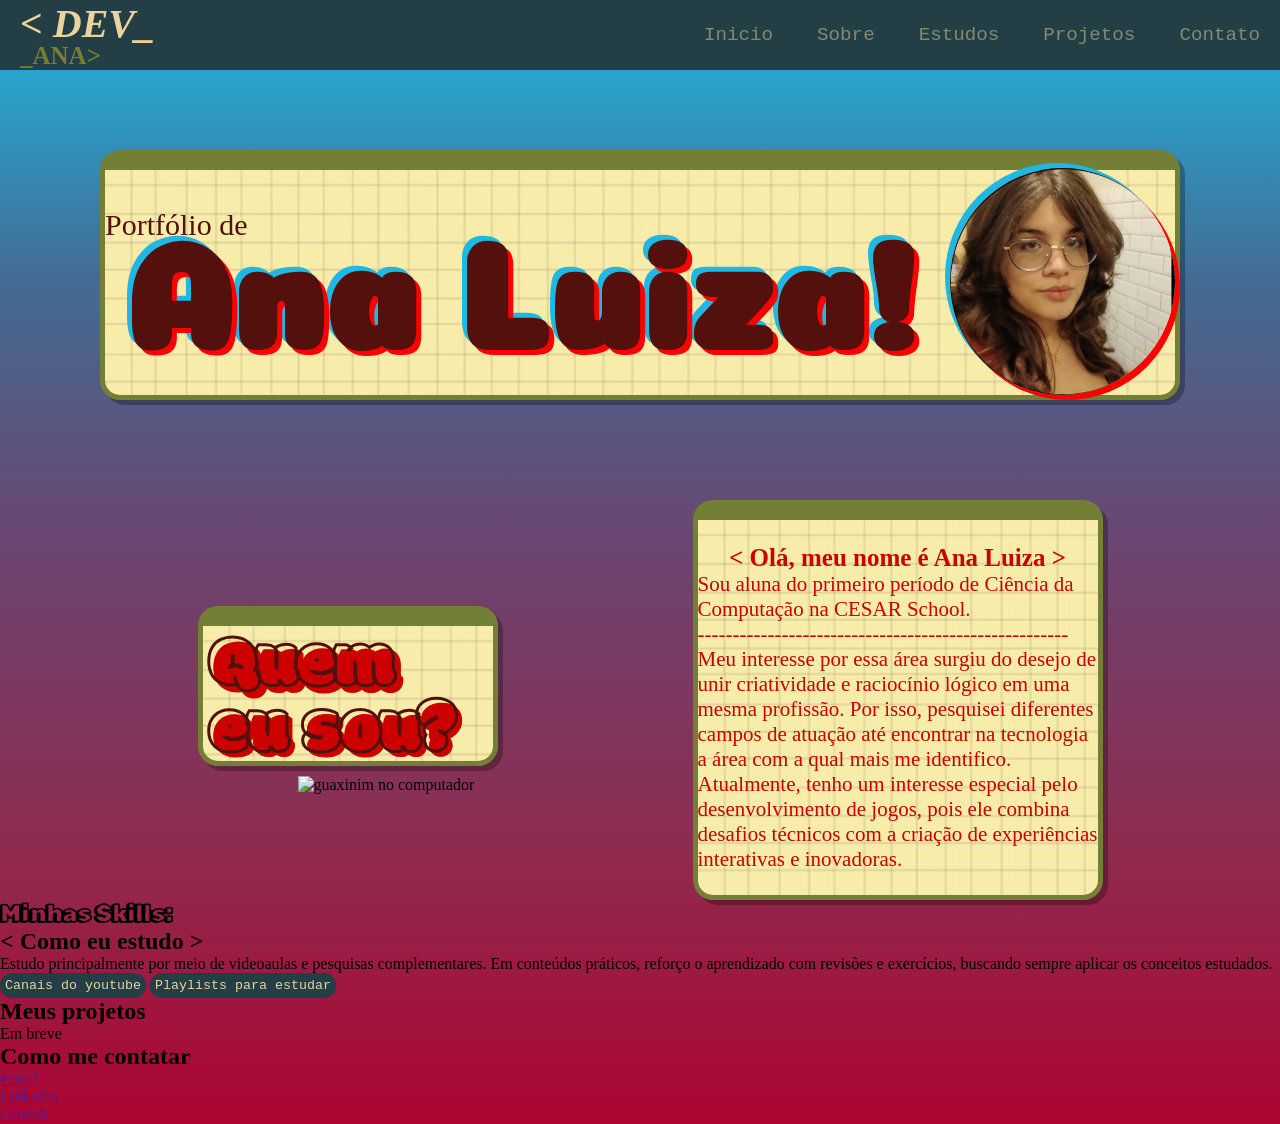
==== index.html @ 9cf9ddae "atualização por algum motivo não ta deixando eu atualizar direto do vscode?????" ====
<!DOCTYPE html>
<html lang="pt-BR">
<head>
    <meta charset="UTF-8">
    <meta name="viewport" content="width=device-width, initial-scale=1.0">
    <!-- Google fonts -->
    <link rel="preconnect" href="https://fonts.googleapis.com">
    <link rel="preconnect" href="https://fonts.gstatic.com" crossorigin>
    <link href="https://fonts.googleapis.com/css2?family=Coiny&family=Iosevka+Charon:ital,wght@0,300;0,400;0,500;0,700;1,300;1,400;1,500;1,700&family=Modak&family=Noto+Serif+Georgian:wght@100..900&family=Rubik+Doodle+Shadow&family=Sail&display=swap" rel="stylesheet">
    <!-- fim GF -->
    <link rel="stylesheet" href="estilos/style.css">
    <title>portfólio</title>
</head>
<body>
    <header>
        <div class="cabecalho">
            <div class="dev">
                <h3 class="ti-dev">< DEV_</h3>
                <h4 class="tt-dev">_ANA></h4>
            </div><!-- dev -->
            
            <nav class="menu">
                <ul>
                    <li><a href="#">Inicio</a></li>
                    <li><a href="#">Sobre</a></li>
                    <li><a href="#">Estudos</a></li>
                    <li><a href="#">Projetos</a></li>
                    <li><a href="#">Contato</a></li>
                </ul>
            </nav><!-- menu -->
        </div><!-- cabecalho -->
    </header>
    <section class="Inicio">
        <div class="div-ini-pai">
            <div class="div-ini">
                <div class="ini-tit">
                    <p class="titulo">Portfólio de </p>
                    <h1>Ana Luiza!</h1>
                </div><!-- ini-tit -->
                <img src="imagens/Ana.jpeg" alt="Foto de Ana" class="self">
            </div><!-- div-ini -->
        </div>
    </section><!-- inicio -->

    <section class="Sobre">
        <div class="div-sob-pai">
            <div class="div-sob">
                <div class="div-sob-filho">
                    <div class="div-t-sob">
                        <h2 class="t-sob">Quem<h2 class="t-sob1">eu sou?</h2></h2>
                    </div><!-- div-t-sob -->
                    <img src="../portfolio/imagens/guaxinim.png" alt="guaxinim no computador" class="guaxinim">
                </div><!-- div-sob-filho -->
                <div class="div-text-sob">
                    <h4>< Olá, meu nome é Ana Luiza ></h4>
                    <p class="text-sob">Sou aluna do primeiro período de Ciência da Computação na CESAR School.
                        <br>----------------------------------------------------- <br>
                        Meu interesse por essa área surgiu do desejo de unir criatividade e raciocínio lógico em uma mesma profissão. Por isso, pesquisei diferentes campos de atuação até encontrar na tecnologia a área com a qual mais me identifico. Atualmente, tenho um interesse especial pelo desenvolvimento de jogos, pois ele combina desafios técnicos com a criação de experiências interativas e inovadoras.
                    </p><!-- text-sob -->
                </div><!-- div-text-sob -->
            </div><!-- div-sob -->
            <div class="div-skill">
                <h2 class="t-skill">Minhas Skills:</h2>
            </div><!-- div-skill -->
        </div><!-- div-sob-pai -->
    </section><!-- sobre -->

    <section class="Estudos">
        <div class="div-est">
            <h2 class="t-estu">< Como eu estudo > </h2>
            <p class="text-estu">
                Estudo principalmente por meio de videoaulas e pesquisas complementares. Em conteúdos práticos, reforço o aprendizado com revisões e exercícios, buscando sempre aplicar os conceitos estudados.
            </p><!-- text-edu -->
        </div><!-- div-est -->
        <div class="div-estu">
            <button class="youtube">Canais do youtube</button>
            <button class="spotify">Playlists para estudar</button>
        </div><!-- div-estu -->
    </section><!-- estudos -->

    <section class="Projetos">
        <div class="div-proj">
            <h2 class="t-proj">Meus projetos</h2>
            <p class="text-proj">Em breve</p>
        </div><!-- div-proj -->
    </section><!-- projetos -->

    <section class="Contato">
        <h2 class="t-cont">Como me contatar</h2>
        <div class="div-cont-links">
            <a href="">Email</a><br>
            <a href="">Linkedin</a><br>
            <a href="">GitHub</a>
        </div><!-- div-cont-links -->
    </section><!-- contato -->

</body>
</html>
---- estilos/style.css ----
/* Gerais */
*{
  margin: 0;
  padding: 0;
  box-sizing: border-box;
}
body{
  background-image: linear-gradient(#1fb8e3, #436b93,#6d436e,#8e2c50, #ad0431);
}
/* Cabeçalho */
.cabecalho{
  background-color: #233e45;
  width: inherit;
  height: min-content;
}
header>.cabecalho{
  display: flex;
  align-items: center;
  justify-content: space-between;
}
header a{
  color: #ead39d80;
  text-decoration: none;
  font-size: larger;
  font-family: "Iosevka Charon", monospace;
  display: inline-block;
  transition: 0.2s;
}
header a:hover{
  color: #ead39d;
  transform: scale(1.05);
}
header nav ul{
  list-style-type: none;
}
header nav ul li{
  display: inline-block;
  padding: 0 20px;
}
/* fim do cabeçalho */

/* Texto */
/* Texto inicio */
h1{
  color: #54100d;
  font-size: 150px;
  font-family: "coiny", system-ui;
  padding-top: -30px;
  margin-top: -50px;
  padding-left: 20px;
  text-shadow: 5px 5px red, -5px -5px #1fb8e3;
}

.titulo{
  color: #54100d;
  font-size: 30px;
}

.ti-dev{
  color: #ead39d;
  font-family: fantasy;
  font-style: oblique;
  font-size: 40px;
  padding-left: 20px;
}

.tt-dev{
  color: #737f35;
  font-size: 25px;
  padding-left: 20px;
  padding-top: -5px;
  margin-top: -5px;
}
/* fim texto inicio */

/* Texto Sobre */
.t-sob{
  color: transparent;
  font-size: 70px;
  font-family: "Modak", system-ui;
  margin-bottom: -10px;
  -webkit-text-stroke: 3px #54100d;
  position: relative;
  z-index: 1;
  padding-top: 5px;
}
.t-sob::after {
  content: 'Quem';          
  position: absolute;
  top: 11px;                         
  left: 6px;                        
  color: #cc0000;                  
  -webkit-text-stroke: 3px #cc0000; 
  z-index: -1;                      
  white-space: nowrap;              
}
.t-sob1{
  color: transparent;
  font-size: 70px;
  font-family: "Modak", system-ui;
  margin-bottom: -10px;
  margin-top: -30px;
  -webkit-text-stroke: 3px #54100d;
  position: relative;
  z-index: 1;
}
.t-sob1::after {
  content: 'eu sou?';          
  position: absolute;
  top: 5px;                         
  left: 5px;                        
  color: #cc0000;                  
  -webkit-text-stroke: 1px #cc0000; 
  z-index: -1;                      
  white-space: nowrap;              
}

h4{
  color: #cc0000;
  font-size: 25px;
  font-family: Georgia, 'Times New Roman', Times, serif;
}
.text-sob{
  color: #cc0000;
  font-size: 21px;
  font-family: Georgia, 'Times New Roman', Times, serif;
}

.t-skill{
  font-family: "Rubik Doodle Shadow", system-ui;
}

/* Fim texto sobre */
/* fim do texto */

/* divisores */
/* divisores inicio */
.div-ini {
  background-image: url(../imagens/papel.jpeg);
  border: 5px solid #737f35;
  border-radius: 20px;
  border-top-width: 20px;
  width: 1080px;
  height: 250px;
  display: flex;
  flex-direction: row;
  align-items: center;
  justify-content: center;
  align-self: center;
  box-shadow: 5px 5px 0px #00000048;
}

.div-ini-pai{
  display: flex;
  align-items: center;
  justify-content: center;
  padding-bottom: 100px;
  padding-top: 80px;
  width: inherit;
}

.ini-tit{
  display: flex;
  width: 1000px;
  height: 220px;
  flex-direction: column;
  justify-content: center;
  align-self: center;
}
/* fim divisores inicio */
/* Divisores sobre */
.div-sob{
  display: flex;
  align-items: center;
  justify-content: space-around;
  padding-right: 80px;
  padding-left: 100px;
  width: inherit;
}
.div-sob-filho{
  display: flex;
  flex-direction: column;
  justify-content: space-around;
}
.div-t-sob{
  background-image: url(../imagens/papel.jpeg);
  border: 5px solid #737f35;
  border-radius: 20px;
  border-top-width: 20px;
  width: 300px;
  height: 160px;
  display: flex;
  flex-direction: column;
  align-items: start;
  justify-content: center;
  align-self: center;
  box-shadow: 5px 5px 0px #00000048;
  padding-left: 5px;
}
.div-text-sob{
  background-image: url(../imagens/papel.jpeg);
  border: 5px solid #737f35;
  border-radius: 20px;
  border-top-width: 20px;
  width: 410px;
  height: 400px;
  display: flex;
  flex-direction: column;
  align-items: center;
  justify-content: center;
  align-self: center;
  box-shadow: 5px 5px 0px #00000048;
}
/* Fim divisores sobre */
/* fim dos divisores */

/* Imagens */
.self{
  border-radius: 50%;
  align-self: flex-end;
  width: 225px;
  box-shadow: -5px -5px #1fb8e3, 5px 5px red;
}
.guaxinim{
  padding-top: 10px;
  padding-left: 100px;
  margin-right: -100px;
}
/* Fim das imagens */
.div-estu button{
  background-color: #233e45;
  color:#ead39d;
  padding: 5px;
  border-radius: 12px;
  border: none;
  align-self: center;
  font-family: 'Courier New', Courier, monospace;
  cursor: pointer;
}
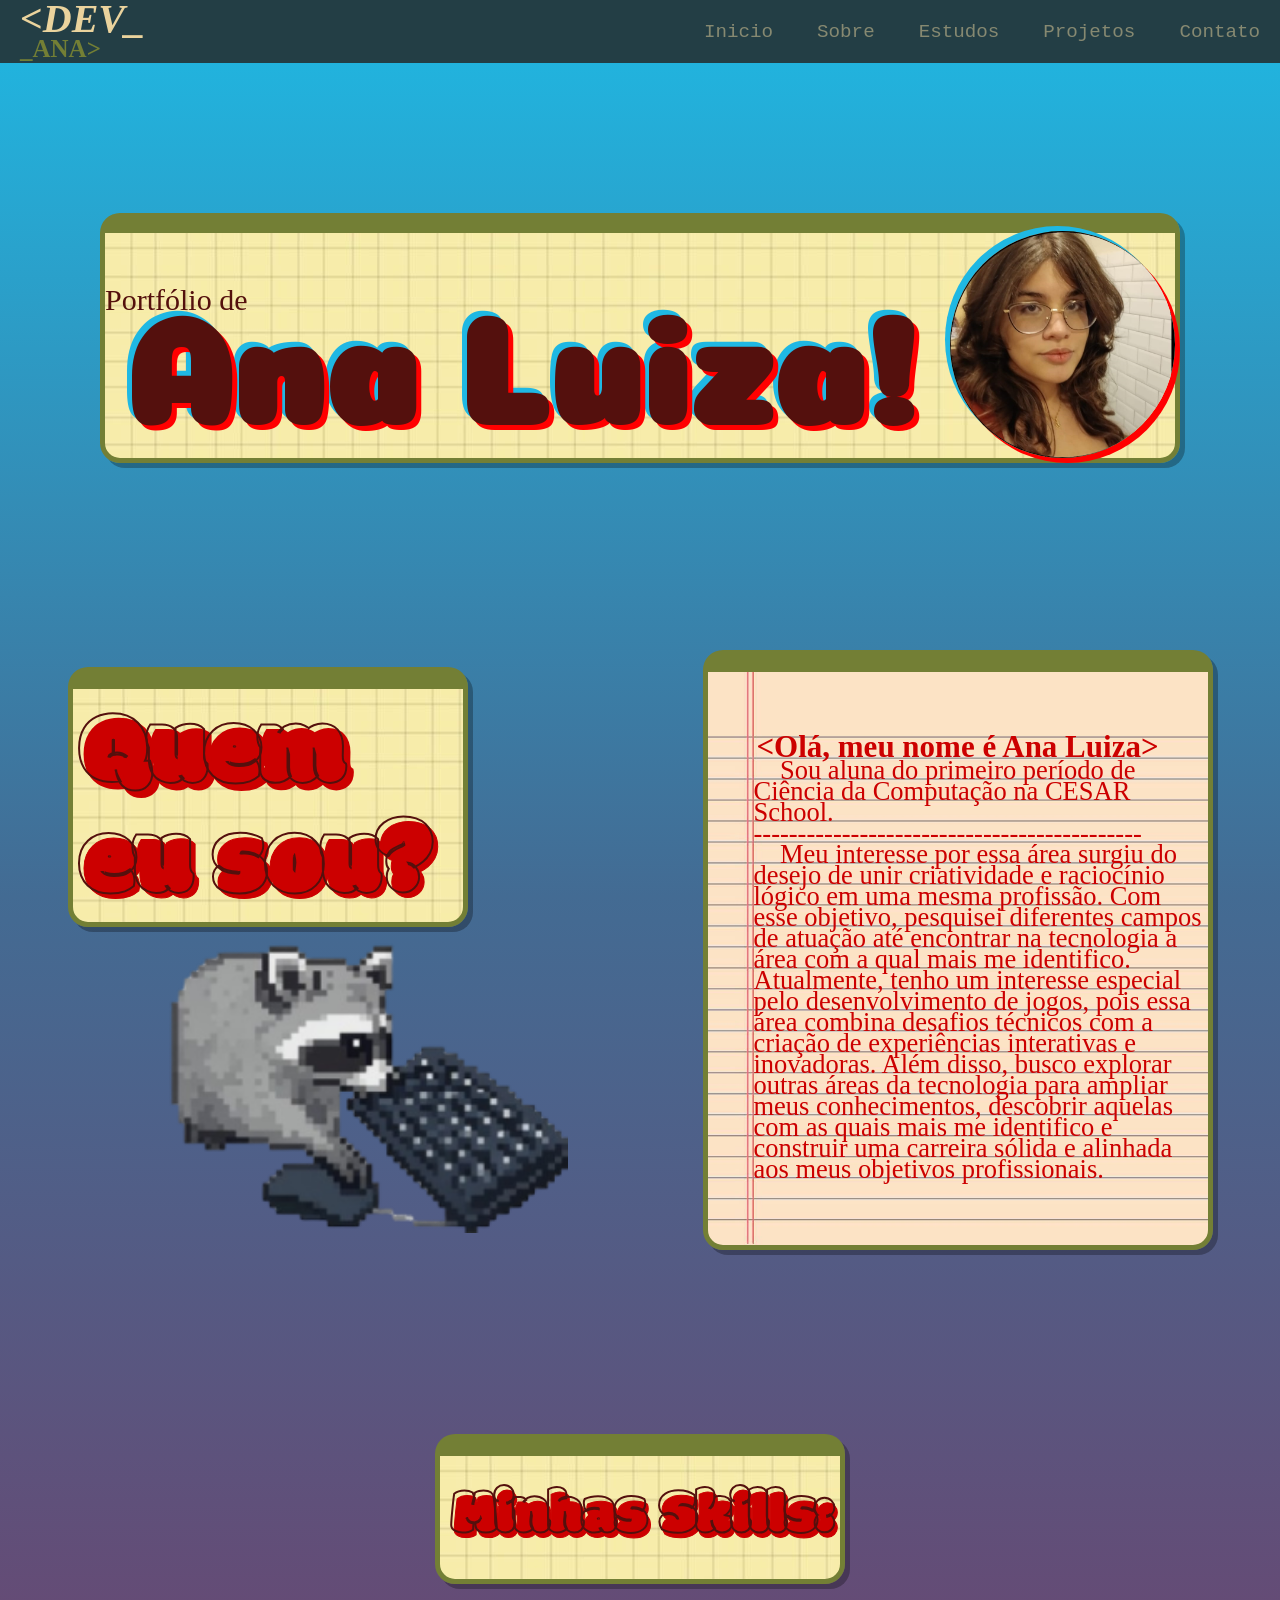
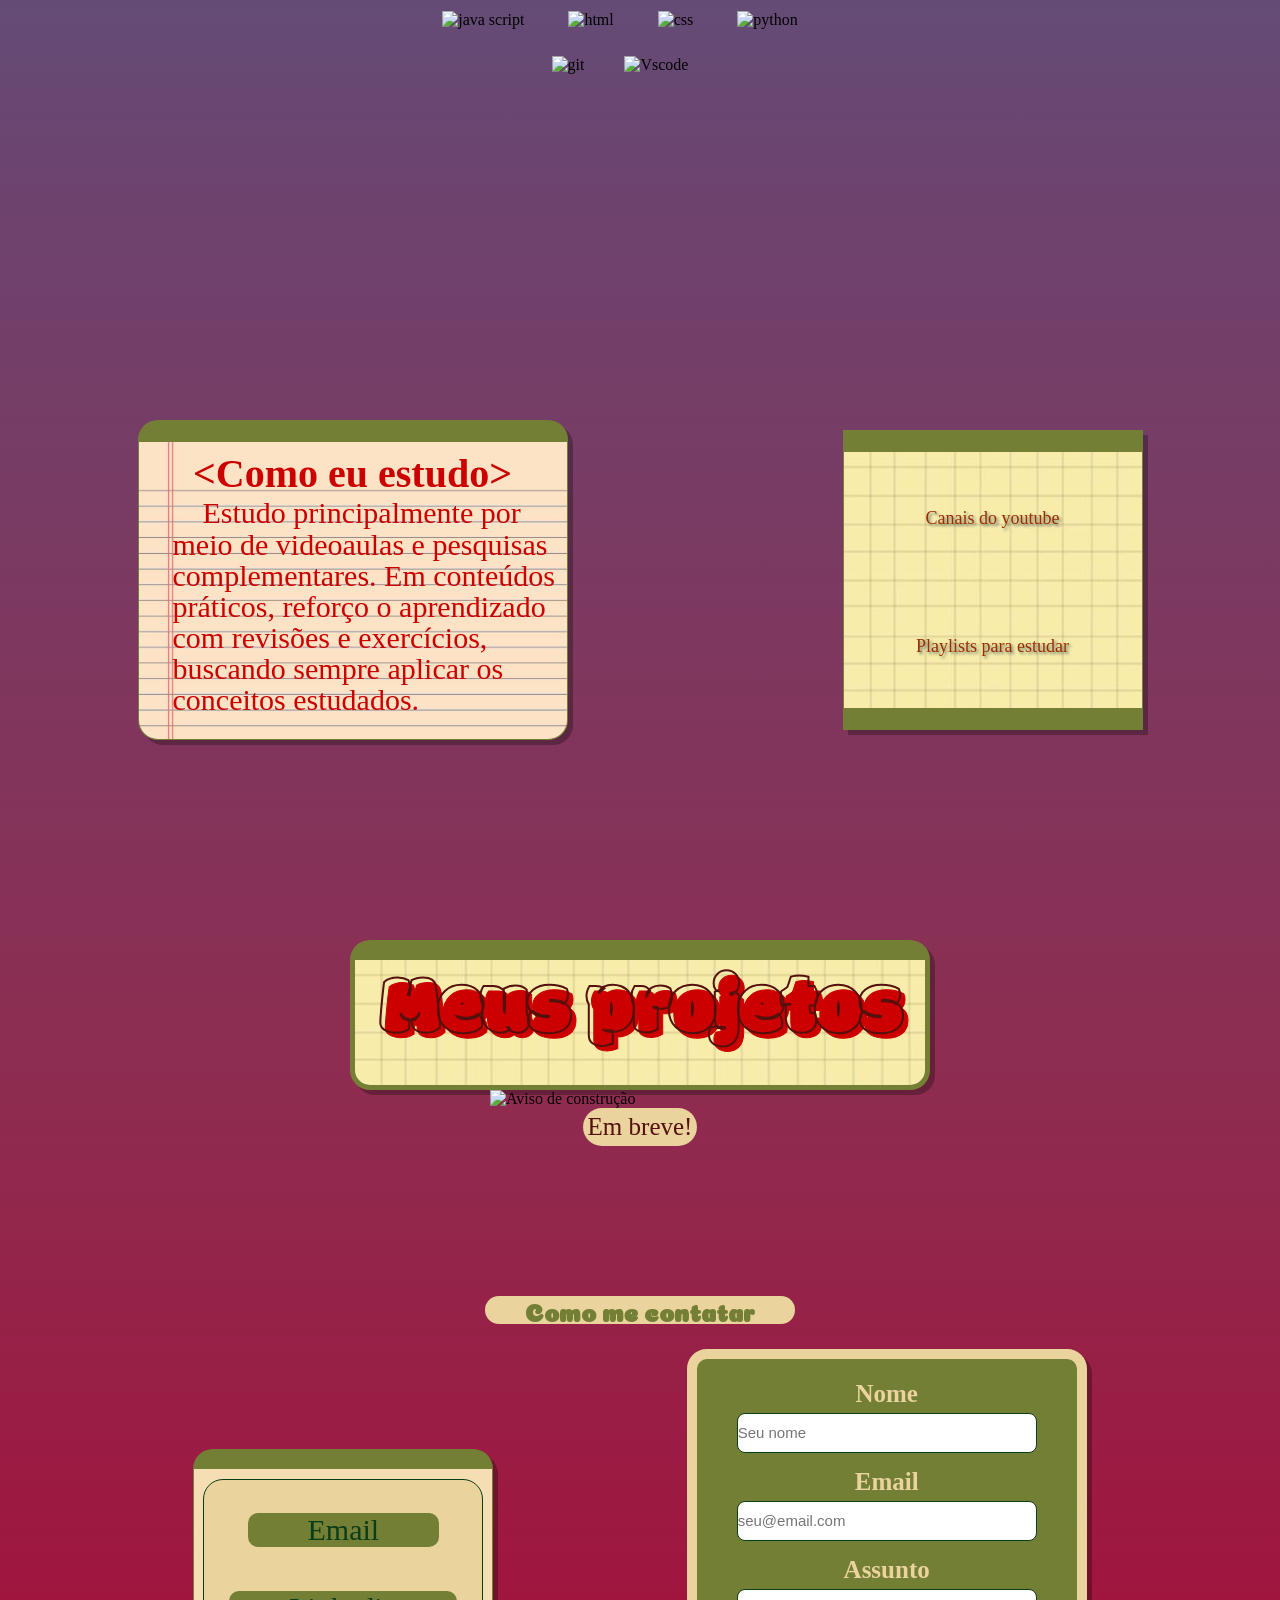
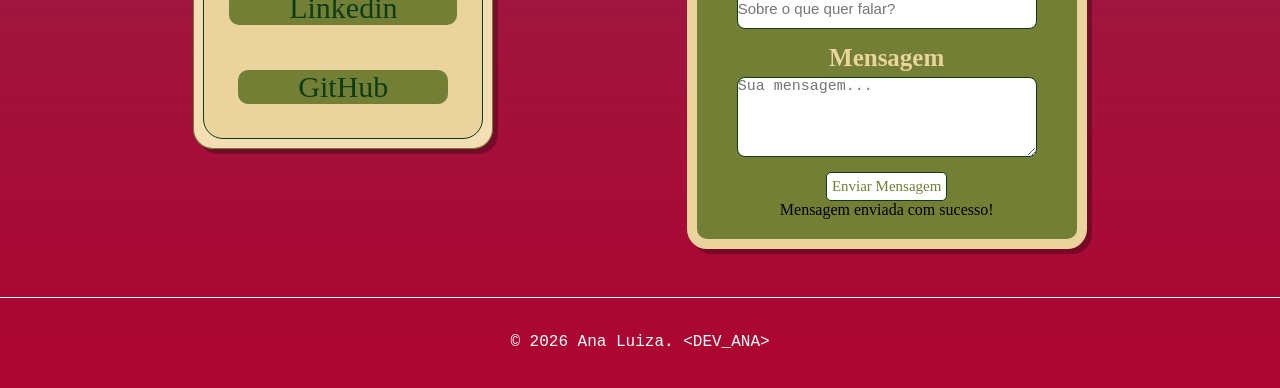
==== commit f323c455: "conclusão parcial do código" ====
--- a/index.html
+++ b/index.html
@@ -1,98 +1,171 @@
-<!DOCTYPE html>
-<html lang="pt-BR">
-<head>
-    <meta charset="UTF-8">
-    <meta name="viewport" content="width=device-width, initial-scale=1.0">
-    <!-- Google fonts -->
-    <link rel="preconnect" href="https://fonts.googleapis.com">
-    <link rel="preconnect" href="https://fonts.gstatic.com" crossorigin>
-    <link href="https://fonts.googleapis.com/css2?family=Coiny&family=Iosevka+Charon:ital,wght@0,300;0,400;0,500;0,700;1,300;1,400;1,500;1,700&family=Modak&family=Noto+Serif+Georgian:wght@100..900&family=Rubik+Doodle+Shadow&family=Sail&display=swap" rel="stylesheet">
-    <!-- fim GF -->
-    <link rel="stylesheet" href="estilos/style.css">
-    <title>portfólio</title>
-</head>
-<body>
-    <header>
-        <div class="cabecalho">
-            <div class="dev">
-                <h3 class="ti-dev">< DEV_</h3>
-                <h4 class="tt-dev">_ANA></h4>
-            </div><!-- dev -->
-            
-            <nav class="menu">
-                <ul>
-                    <li><a href="#">Inicio</a></li>
-                    <li><a href="#">Sobre</a></li>
-                    <li><a href="#">Estudos</a></li>
-                    <li><a href="#">Projetos</a></li>
-                    <li><a href="#">Contato</a></li>
-                </ul>
-            </nav><!-- menu -->
-        </div><!-- cabecalho -->
-    </header>
-    <section class="Inicio">
-        <div class="div-ini-pai">
-            <div class="div-ini">
-                <div class="ini-tit">
-                    <p class="titulo">Portfólio de </p>
-                    <h1>Ana Luiza!</h1>
-                </div><!-- ini-tit -->
-                <img src="imagens/Ana.jpeg" alt="Foto de Ana" class="self">
-            </div><!-- div-ini -->
-        </div>
-    </section><!-- inicio -->
-
-    <section class="Sobre">
-        <div class="div-sob-pai">
-            <div class="div-sob">
-                <div class="div-sob-filho">
-                    <div class="div-t-sob">
-                        <h2 class="t-sob">Quem<h2 class="t-sob1">eu sou?</h2></h2>
-                    </div><!-- div-t-sob -->
-                    <img src="../portfolio/imagens/guaxinim.png" alt="guaxinim no computador" class="guaxinim">
-                </div><!-- div-sob-filho -->
-                <div class="div-text-sob">
-                    <h4>< Olá, meu nome é Ana Luiza ></h4>
-                    <p class="text-sob">Sou aluna do primeiro período de Ciência da Computação na CESAR School.
-                        <br>----------------------------------------------------- <br>
-                        Meu interesse por essa área surgiu do desejo de unir criatividade e raciocínio lógico em uma mesma profissão. Por isso, pesquisei diferentes campos de atuação até encontrar na tecnologia a área com a qual mais me identifico. Atualmente, tenho um interesse especial pelo desenvolvimento de jogos, pois ele combina desafios técnicos com a criação de experiências interativas e inovadoras.
-                    </p><!-- text-sob -->
-                </div><!-- div-text-sob -->
-            </div><!-- div-sob -->
-            <div class="div-skill">
-                <h2 class="t-skill">Minhas Skills:</h2>
-            </div><!-- div-skill -->
-        </div><!-- div-sob-pai -->
-    </section><!-- sobre -->
-
-    <section class="Estudos">
-        <div class="div-est">
-            <h2 class="t-estu">< Como eu estudo > </h2>
-            <p class="text-estu">
-                Estudo principalmente por meio de videoaulas e pesquisas complementares. Em conteúdos práticos, reforço o aprendizado com revisões e exercícios, buscando sempre aplicar os conceitos estudados.
-            </p><!-- text-edu -->
-        </div><!-- div-est -->
-        <div class="div-estu">
-            <button class="youtube">Canais do youtube</button>
-            <button class="spotify">Playlists para estudar</button>
-        </div><!-- div-estu -->
-    </section><!-- estudos -->
-
-    <section class="Projetos">
-        <div class="div-proj">
-            <h2 class="t-proj">Meus projetos</h2>
-            <p class="text-proj">Em breve</p>
-        </div><!-- div-proj -->
-    </section><!-- projetos -->
-
-    <section class="Contato">
-        <h2 class="t-cont">Como me contatar</h2>
-        <div class="div-cont-links">
-            <a href="">Email</a><br>
-            <a href="">Linkedin</a><br>
-            <a href="">GitHub</a>
-        </div><!-- div-cont-links -->
-    </section><!-- contato -->
-
-</body>
+<!DOCTYPE html>
+<html lang="pt-BR">
+<head>
+    <meta charset="UTF-8">
+    <meta name="viewport" content="width=device-width, initial-scale=1.0">
+    <!-- Google fonts -->
+    <link rel="preconnect" href="https://fonts.googleapis.com">
+    <link rel="preconnect" href="https://fonts.gstatic.com" crossorigin>
+    <link href="https://fonts.googleapis.com/css2?family=Coiny&family=Iosevka+Charon:ital,wght@0,300;0,400;0,500;0,700;1,300;1,400;1,500;1,700&family=Jersey+10&family=Modak&family=Noto+Serif+Georgian:wght@100..900&family=Rubik+Doodle+Shadow&family=Sail&display=swap" rel="stylesheet">    
+    <!-- fim GF -->
+    <link rel="stylesheet" href="estilos/style.css">
+    <title>portfólio</title>
+</head>
+<body>
+    <header>
+        <div class="cabecalho">
+            <div class="dev">
+                <h3 class="ti-dev">&lt;DEV_</h3>
+                <h4 class="tt-dev">_ANA></h4>
+            </div><!-- dev -->
+            
+            <nav class="menu">
+                <ul>
+                    <li><a href="#Inicio">Inicio</a></li>
+                    <li><a href="#Sobre">Sobre</a></li>
+                    <li><a href="#Estudos">Estudos</a></li>
+                    <li><a href="#Projetos">Projetos</a></li>
+                    <li><a href="#Contato">Contato</a></li>
+                </ul>
+            </nav><!-- menu -->
+        </div><!-- cabecalho -->
+    </header>
+    <main>
+        <section id="Inicio" class="Inicio">
+            <div class="div-ini-pai">
+                <div class="div-ini">
+                    <div class="ini-tit">
+                        <p class="titulo">Portfólio de </p>
+                        <h1>Ana Luiza!</h1>
+                    </div><!-- ini-tit -->
+                    <img src="imagens/Ana.jpeg" alt="Foto de Ana" class="self">
+                </div><!-- div-ini -->
+            </div>
+        </section><!-- inicio -->
+
+        <section id="Sobre" class="Sobre">
+            <div class="div-sob-pai">
+                <div class="div-sob">
+                    <div class="div-sob-filho">
+                        <div class="div-t-sob">
+                            <h2 class="t-sob">Quem</h2>
+                            <h2 class="t-sob1">eu sou?</h2>
+                        </div><!-- div-t-sob -->
+                        <img src="imagens/guaxinim.png" alt="guaxinim no computador" class="guaxinim">
+                    </div><!-- div-sob-filho -->
+                    <div class="div-text-sob">
+                        <h4>&lt;Olá, meu nome é Ana Luiza></h4>
+                        <p class="text-sob">&emsp;Sou aluna do primeiro período de Ciência da Computação na CESAR School.
+                            <br>--------------------------------------------<br>
+                           &emsp;Meu interesse por essa área surgiu do desejo de unir criatividade e raciocínio lógico em uma mesma profissão. Com esse objetivo, pesquisei diferentes campos de atuação até encontrar na tecnologia a área com a qual mais me identifico. Atualmente, tenho um interesse especial pelo desenvolvimento de jogos, pois essa área combina desafios técnicos com a criação de experiências interativas e inovadoras. Além disso, busco explorar outras áreas da tecnologia para ampliar meus conhecimentos, descobrir aquelas com as quais mais me identifico e construir uma carreira sólida e alinhada aos meus objetivos profissionais.
+                        </p><!-- text-sob -->
+                    </div><!-- div-text-sob -->
+                </div><!-- div-sob -->
+                <div class="div-skill-pai">
+                    <div class="div-skill">
+                        <h2 class="t-skill">Minhas Skills:</h2>
+                    </div><!-- div-skill -->
+                    <div class="imgs-skills">
+                        <div class="imgs-skills-row1"></div><!-- imgs-skills-row -->
+                            <img src="https://user-images.githubusercontent.com/74038190/212257454-16e3712e-945a-4ca2-b238-408ad0bf87e6.gif" alt="java script" class="skill">
+                            <img src="https://private-user-images.githubusercontent.com/74038190/238200426-29fd6286-4e7b-4d6c-818f-c4765d5e39a9.gif?jwt=eyJ0eXAiOiJKV1QiLCJhbGciOiJIUzI1NiJ9.[base64].KYCBqSjop8CDZe26zlHsPa61jYqQPFsL_fVtgjso8Sc" alt="html" class="skill">
+                            <img src="https://private-user-images.githubusercontent.com/74038190/238200428-67f477ed-6624-42da-99f0-1a7b1a16eecb.gif?jwt=eyJ0eXAiOiJKV1QiLCJhbGciOiJIUzI1NiJ9.[base64]._mIN0f9Flih83QnJUKJT8WdPEKFpU8Ab7eOye6q831w" alt="css" class="skill">
+                            <img src="https://user-images.githubusercontent.com/74038190/212257472-08e52665-c503-4bd9-aa20-f5a4dae769b5.gif" alt="python" class="skill">
+                        </div><!-- imgs-skills-row1 -->
+                        <div class="imgs-skills-row2">
+                            <img src="https://user-images.githubusercontent.com/74038190/212281775-b468df30-4edc-4bf8-a4ee-f52e1aaddc86.gif" alt="git" class="skill">                        
+                            <img src="https://user-images.githubusercontent.com/74038190/212257465-7ce8d493-cac5-494e-982a-5a9deb852c4b.gif" alt="Vscode" class="skill">
+                        </div><!-- imgs-skills-row2 -->
+                    </div><!-- imgs-skills -->
+                </div><!-- div-skill-pai -->
+            </div><!-- div-sob-pai -->
+        </section><!-- sobre -->
+
+        <section id="Estudos" class="Estudos">
+            <div class="div-est-pai">
+                <div class="div-est">
+                    <h2 class="t-estu">&lt;Como eu estudo></h2>
+                    <p class="text-estu">
+                        &emsp;Estudo principalmente por meio de videoaulas e pesquisas complementares. Em conteúdos práticos, reforço o aprendizado com revisões e exercícios, buscando sempre aplicar os conceitos estudados.
+                    </p><!-- text-edu -->
+                </div><!-- div-est -->
+                <div class="div-estu">
+                    <div>
+                        <a href="canais.html">Canais do youtube</a>
+                    </div>
+                    <div>
+                        <a href="playlists.html">Playlists para estudar</a>
+                    </div>
+                </div><!-- div-estu -->
+            </div><!-- div-est-pai -->
+        </section><!-- estudos -->
+
+        <section id="Projetos" class="Projetos">
+            <div class="div-proj">
+                <div class="div-t-proj">
+                    <h2 class="t-proj">Meus projetos</h2>
+                </div><!-- dit-t-proj -->
+                <img src="/portfolio/imagens/obra.png" alt="Aviso de construção" class="obra">
+                <p class="text-proj">Em breve!</p>
+            </div><!-- div-proj -->
+        </section><!-- projetos -->
+
+        <section id="Contato" class="Contato">
+            <div class="div-t-cont-pai">
+                <div class="div-t-cont">
+                    <h2 class="t-cont">Como me contatar</h2>
+                </div><!-- div-t-cont -->
+            </div><!-- div-t-cont-pai -->
+            <div class="div-cont-pai">
+                <div class="div-cont">
+                    <div class="div-cont-links">
+                        <a href="mailto:alcx@cesar.school">Email</a><br>
+                        <a href="http://www.linkedin.com/in/Analu-C">Linkedin</a><br>
+                        <a href="https://github.com/analu-dev">GitHub</a>
+                    </div><!-- div-cont-links -->
+                </div><!-- div-cont -->
+                <form
+                class="contact-form"
+                id="contact-form"
+                action="https://formsubmit.co/belmontcaiocontato@gmail.com"
+                method="POST"
+                >
+                    <input type="hidden" name="_subject" value="Novo contato pelo portfólio!" />
+                    <input type="hidden" name="_captcha" value="false" />
+                    <input type="hidden" name="_template" value="table" />
+
+                    <div class="form-group">
+                        <label for="name" class="t-form">Nome</label>
+                        <input type="text" id="name" name="name" placeholder="Seu nome" required />
+                    </div>
+                    <div class="form-group">
+                        <label for="email" class="t-form">Email</label>
+                        <input type="email" id="email" name="email" placeholder="seu@email.com" required />
+                    </div>
+                    <div class="form-group">
+                        <label for="subject" class="t-form">Assunto</label>
+                        <input type="text" id="subject" name="subject" placeholder="Sobre o que quer falar?" required />
+                    </div>
+                    <div class="form-group">
+                        <label for="message" class="t-form">Mensagem</label>
+                        <textarea id="message" name="message" rows="5" placeholder="Sua mensagem..." required></textarea>
+                    </div>
+                    <button type="submit" class="btn btn-primary btn-full" id="submit-btn">
+                        <span id="btn-text"><i class="fas fa-paper-plane"></i> Enviar Mensagem</span>
+                        <span id="btn-loading" style="display:none"><i class="fas fa-spinner fa-spin"></i> Enviando...</span>
+                    </button>
+                    <div class="form-success" id="form-success">
+                        <i class="fas fa-check-circle"></i> Mensagem enviada com sucesso!
+                    </div>
+                </form>
+            </div><!-- div-cont-pai -->
+        </section><!-- contato -->
+    </main>
+
+    <footer>
+        <p>&copy; 2026 Ana Luiza. &lt;DEV_ANA></p>
+    </footer>
+
+    <script src="script.js"></script>
+</body>
 </html>
--- a/estilos/style.css
+++ b/estilos/style.css
@@ -3,6 +3,7 @@
   margin: 0;
   padding: 0;
   box-sizing: border-box;
+  scroll-behavior: smooth;
 }
 body{
   background-image: linear-gradient(#1fb8e3, #436b93,#6d436e,#8e2c50, #ad0431);
@@ -11,7 +12,7 @@
 .cabecalho{
   background-color: #233e45;
   width: inherit;
-  height: min-content;
+  height: 63px;
 }
 header>.cabecalho{
   display: flex;
@@ -37,8 +38,25 @@
   display: inline-block;
   padding: 0 20px;
 }
+.ti-dev{
+  color: #ead39d;
+  font-family: fantasy;
+  font-style: oblique;
+  font-size: 40px;
+  padding-left: 20px;
+  margin-top: -20px;
+}
+
+.tt-dev{
+  color: #737f35;
+  font-size: 25px;
+  padding-left: 20px;
+  padding-top: -5px;
+  margin-top: -17px;
+}
 /* fim do cabeçalho */
 
+/* Index */
 /* Texto */
 /* Texto inicio */
 h1{
@@ -54,32 +72,17 @@
 .titulo{
   color: #54100d;
   font-size: 30px;
-}
-
-.ti-dev{
-  color: #ead39d;
-  font-family: fantasy;
-  font-style: oblique;
-  font-size: 40px;
-  padding-left: 20px;
-}
-
-.tt-dev{
-  color: #737f35;
-  font-size: 25px;
-  padding-left: 20px;
-  padding-top: -5px;
-  margin-top: -5px;
+  padding-top: 25px;
 }
 /* fim texto inicio */
 
 /* Texto Sobre */
 .t-sob{
   color: transparent;
-  font-size: 70px;
+  font-size: 100px;
   font-family: "Modak", system-ui;
   margin-bottom: -10px;
-  -webkit-text-stroke: 3px #54100d;
+  -webkit-text-stroke: 2px #54100d;
   position: relative;
   z-index: 1;
   padding-top: 5px;
@@ -96,11 +99,11 @@
 }
 .t-sob1{
   color: transparent;
-  font-size: 70px;
+  font-size: 100px;
   font-family: "Modak", system-ui;
   margin-bottom: -10px;
   margin-top: -30px;
-  -webkit-text-stroke: 3px #54100d;
+  -webkit-text-stroke: 2px #54100d;
   position: relative;
   z-index: 1;
 }
@@ -117,20 +120,138 @@
 
 h4{
   color: #cc0000;
-  font-size: 25px;
+  font-size: 31px;
   font-family: Georgia, 'Times New Roman', Times, serif;
+  margin-bottom: -15px;
+  padding-top: 10px;
 }
 .text-sob{
   color: #cc0000;
-  font-size: 21px;
+  font-size: 26.5px;
   font-family: Georgia, 'Times New Roman', Times, serif;
+  padding-left: 46px;
+
+  line-height: 21px;
+  padding-bottom: 18.5px;
+  padding-top: 10px;
 }
 
 .t-skill{
-  font-family: "Rubik Doodle Shadow", system-ui;
-}
-
+  color: transparent;
+  font-family: "Modak", system-ui;
+  -webkit-text-stroke: 2px #54100d;
+  position: relative;
+  z-index: 1;
+  font-size: 61px;
+  padding-left: 2px;
+}
+.t-skill::after{
+  content: 'Minhas Skills:';          
+  position: absolute;
+  top: 5px;                         
+  left: 5px;                        
+  color: #cc0000;                  
+  -webkit-text-stroke: 1px #cc0000; 
+  z-index: -1;                      
+  white-space: nowrap; 
+}
 /* Fim texto sobre */
+
+/* texto estudos */
+.t-estu{
+  color: #cc0000;
+  font-size: 40px;
+  font-family: Georgia, 'Times New Roman', Times, serif;
+}
+.text-estu{
+  color: #cc0000;
+  font-size: 30px;
+  font-family: Georgia, 'Times New Roman', Times, serif;
+  padding-left: 34px;
+
+  line-height: 31.2px;
+  padding-bottom: 15px;
+}
+.div-estu div{
+  width: 100%;
+  height: 200px;
+  background-size: 100% 110%;
+  background-repeat: no-repeat;
+  background-position-x: center;
+  background-image: url(/portfolio/imagens/adesivos/fita.png);
+  display: flex;
+  justify-content: center;
+  align-items: center;
+} 
+.div-estu div a{
+  color: rgb(155, 45, 5);
+  font-family: Georgia, 'Times New Roman', Times, serif;
+  text-shadow: 2px 2px 3px #233e45a4;
+  font-size: 18px;
+  text-decoration: none;
+  position: relative;
+  padding-top: 5px;
+  z-index: 2;
+}
+/* fim texto estudos */
+
+/* texto projetos */
+.t-proj{
+  color: transparent;
+  font-size: 80px;
+  font-family: "Modak", system-ui;
+  margin-bottom: -10px;
+  margin-top: -30px;
+  -webkit-text-stroke: 2px #54100d;
+  position: relative;
+  z-index: 1;
+}
+.t-proj::after {
+  content: 'Meus projetos';          
+  position: absolute;
+  top: 5px;                         
+  left: 5px;                        
+  color: #cc0000;                  
+  -webkit-text-stroke: 1px #cc0000; 
+  z-index: -1;                      
+  white-space: nowrap;              
+}
+.text-proj{
+  font-family:"Iosevka Charon";
+  color: #54100d;
+  font-size: 25px;
+  background-color: #ead39d;
+  border-radius: 20px;
+  background-size: 20px 20px;
+  padding: 5px;
+}
+/* fim texto projetos */
+
+/* texto contato */
+.t-cont{
+  color: #737f35;
+  font-family: "coiny"
+}
+.div-cont-links a{
+  background-color: #737f35;
+  padding-left: 60px;
+  padding-right: 60px;
+  border-radius: 10px;
+  font-family: "Iosevka Charon";
+  color: #0b3d17;
+  text-decoration: none;
+  font-size: 30px;
+}
+/* fim texto contato */
+
+/* texto form */
+.t-form{
+  font-family: 'Iosevka Charon';
+  color: #ead39d;
+  align-self: center;
+  font-size: 25px;
+}
+/* fim texto form */
 /* fim do texto */
 
 /* divisores */
@@ -154,8 +275,8 @@
   display: flex;
   align-items: center;
   justify-content: center;
-  padding-bottom: 100px;
-  padding-top: 80px;
+  padding-bottom: 187px;
+  padding-top: 150px;
   width: inherit;
 }
 
@@ -169,49 +290,231 @@
 }
 /* fim divisores inicio */
 /* Divisores sobre */
+.div-sob-pai{
+  width: inherit;
+  display: flex;
+  flex-direction: column;
+  justify-content:space-evenly;
+}
 .div-sob{
   display: flex;
   align-items: center;
   justify-content: space-around;
-  padding-right: 80px;
-  padding-left: 100px;
+  padding-right: 50px;
+  padding-left: 50px;
+  padding-bottom: 70px;
   width: inherit;
 }
 .div-sob-filho{
   display: flex;
   flex-direction: column;
   justify-content: space-around;
+  padding-right: 200px;
 }
 .div-t-sob{
   background-image: url(../imagens/papel.jpeg);
   border: 5px solid #737f35;
   border-radius: 20px;
+  border-top-width: 22px;
+  width: 400px;
+  height: 260px;
+  display: flex;
+  flex-direction: column;
+  align-items: start;
+  justify-content: center;
+  align-self: center;
+  box-shadow: 5px 5px 0px #00000048;
+  padding-left: 5px;
+}
+.div-text-sob{
+  background-image: url(../imagens/pautado.jpg);
+  background-size: cover;
+  border: 5px solid #737f35;
+  border-radius: 20px;
+  border-top-width: 22px;
+  width: 510px;
+  height: 600px;
+  display: flex;
+  flex-direction: column;
+  align-items: center;
+  justify-content: center;
+  align-self: center;
+  box-shadow: 5px 5px 0px #00000048;
+}
+.div-skill-pai{
+  display: flex;
+  height: 500px;
+  justify-content: space-around;
+  flex-direction: column;
+  align-items: center;
+  padding-top: 100px;
+}
+.div-skill{
+  background-image: url(../imagens/papel.jpeg);
+  border: 5px solid #737f35;
+  border-radius: 20px;
+  border-top-width: 22px;
+  width: 410px;
+  height: 150px;
+  display: flex;
+  flex-direction: column;
+  align-items: center;
+  justify-content: center;
+  align-self: center;
+  box-shadow: 5px 5px 0px #00000048;
+}
+.imgs-skill{
+  width: inherit;
+  display: flex;
+  height: auto;
+}
+.imgs-skills-row1{
+  display: flex;
+  width: auto;
+  justify-content: center;
+}
+.imgs-skills-row2{
+  display: flex;
+  justify-content: space-between;
+}
+/* Fim divisores sobre */
+
+/* Divisores estudos */
+.div-est-pai{
+  display: flex;
+  flex-direction: row;
+  justify-content: space-around;
+  align-items: center;
+  padding-bottom: 100px;
+  padding-top: 200px;
+}
+.div-est{
+  background-image: url(../imagens/pautado.jpg);
+  background-size: cover;
+  border: 1px solid #737f35;
+  border-radius: 20px;
+  border-top-width: 22px;
+  width: 430px;
+  height: 320px;
+  display: flex;
+  flex-direction: column;
+  align-items: center;
+  justify-content: center;
+  align-self: center;
+  box-shadow: 5px 5px 0px #00000048;
+}
+.div-estu{
+  background-image: url(../imagens/papel.jpeg);
+  border: 0.5px solid #737f35;
+  border-top-width: 22px;
+  border-bottom-width: 22px;
+  width: 300px;
+  height: 300px;
+  display: flex;
+  flex-direction: column;
+  align-items: center;
+  justify-content: space-around;
+  align-self: center;
+  box-shadow: 5px 5px 0px #00000048;
+}
+/* Fim divisores estudos */
+
+/* divisores projetos */
+.div-proj{
+  display: flex;
+  flex-direction: column;
+  justify-content: center;
+  align-items: center;
+  padding-top: 100px;
+  padding-bottom: 100px;
+}
+.div-t-proj{
+  background-image: url(../imagens/papel.jpeg);
+  border: 5px solid #737f35;
+  border-radius: 20px;
+  border-top-width: 20px;
+  width: 580px;
+  height: 150px;
+  display: flex;
+  flex-direction: row;
+  align-items: center;
+  justify-content: center;
+  align-self: center;
+  box-shadow: 5px 5px 0px #00000048;
+}
+/* fim divisores projetos */
+
+/* divisores contato */
+.div-cont-links{
+  background-color: #ead39d;
+  border: 1px solid #0b3d17;
+  border-radius: 20px;
+  width: 280px;
+  height: 260px;
+  display: flex;
+  flex-direction: column;
+  align-items: center;
+  padding-top: 20px;
+  padding-bottom: 20px;
+  justify-content: space-evenly;
+}
+.div-cont{
+  background-color: wheat;
+  border: 1px solid #737f35;
+  border-radius: 20px;
   border-top-width: 20px;
   width: 300px;
-  height: 160px;
-  display: flex;
-  flex-direction: column;
-  align-items: start;
-  justify-content: center;
-  align-self: center;
-  box-shadow: 5px 5px 0px #00000048;
-  padding-left: 5px;
-}
-.div-text-sob{
-  background-image: url(../imagens/papel.jpeg);
-  border: 5px solid #737f35;
-  border-radius: 20px;
-  border-top-width: 20px;
-  width: 410px;
-  height: 400px;
-  display: flex;
-  flex-direction: column;
-  align-items: center;
-  justify-content: center;
-  align-self: center;
-  box-shadow: 5px 5px 0px #00000048;
-}
-/* Fim divisores sobre */
+  height: 300px;
+  display: flex;
+  flex-direction: row;
+  align-items: center;
+  justify-content: center;
+  align-self: center;
+  box-shadow: 5px 5px 0px #00000048;
+}
+.div-t-cont-pai{
+  display: flex;
+  justify-content: center;
+  align-items: center;
+  padding-top: 50px;
+}
+.div-t-cont{
+  width: fit-content;
+  background-color: #ead39d;
+  padding: 1px;
+  padding-left: 40px;
+  padding-right: 40px;
+  border-radius: 15px;
+}
+.div-cont-pai{
+  padding-top: 25px;
+  display: flex;
+  justify-content: space-evenly;
+  align-items: center;
+}
+/* fim divisores contato */
+
+/* divisores form */
+.t-form{
+    display: flex;
+    margin-bottom: 5px; 
+    font-weight: bold;  
+    justify-content: center;
+}
+.form-group input, .form-group textarea {
+  border: 1px solid #0b3d17;
+  border-radius: 8px;
+  font-size: 15px;
+  display: block;
+  width: 300px;
+  height: 40px;       
+  margin-bottom: 15px; 
+  box-sizing: border-box; 
+}
+.form-group textarea{
+  height: 80px;
+}
+/* fim divisores form */
 /* fim dos divisores */
 
 /* Imagens */
@@ -226,14 +529,304 @@
   padding-left: 100px;
   margin-right: -100px;
 }
+.skill{
+  height: 150px;
+  margin-right: 40px;
+}
+.obra{
+  width: 300px;
+}
 /* Fim das imagens */
-.div-estu button{
-  background-color: #233e45;
-  color:#ead39d;
+
+/* Extras */
+footer {
+  text-align: center;
+  padding: 2rem;
+  border-top: 1px solid white;
+  margin-top: 3rem;
+  font-family: 'Fira Code', monospace;
+  color: white;
+  line-height: 1.6;
+}
+form{
+  background-color: #737f35;
+  border: 10px solid #ead39d;
+  border-radius: 20px;
+  width: 400px;
+  height: 500px;
+  display: flex;
+  flex-direction: column;
+  align-items: center;
+  justify-content: center;
+  align-self: center;
+  box-shadow: 5px 5px 0px #00000048;
+}
+form button{
+  background-color: #fff;
+  color: #737f35;
+  font-family: "Iosevka Charon";
+  border: 1px solid #0b3d17;
   padding: 5px;
-  border-radius: 12px;
-  border: none;
-  align-self: center;
-  font-family: 'Courier New', Courier, monospace;
+  border-radius: 5px;
+  font-size: 15px;
+  transition: 0.2s;
+}
+form button:hover{
+  transform: scale(1.05);
+}
+/* fim dos extras */
+/* fim index */
+
+/* Playlist */
+/* divisores */
+.div-prim, .div-bang, .div-br{
+  width: 1200px;
+  height: 500px;
+  display: flex;
+  justify-content: space-between;
+  align-items: center;
+  padding-top: 80px;
+  padding-left: 150px;
+  padding-right: 150px;
+  gap: 25px;
+}
+.div-bang{
+  padding-left: 150px;
+  padding-right: 150px;
+  padding-top: 100px;
+}
+.div-br{
+  padding-top: 100px;
+}
+iframe{
+  width: 500px;
+  height: 360px;
+}
+.tit-play-pai{
+  height: 200px;
+  display: flex;
+  align-items: center;
+  justify-content: center;
+}
+/* fim divisores */
+
+/* Texto */
+.tit-play{
+  background-image: url(../imagens/papel.jpeg);
+  border: 5px solid #737f35;
+  border-radius: 20px;
+  border-top-width: 22px;
+  width: 410px;
+  height: 150px;
+  display: flex;
+  flex-direction: column;
+  align-items: center;
+  justify-content: center;
+  align-self: center;
+  box-shadow: 5px 5px 0px #00000048;
+}
+.tit-play h2{
+  color: transparent;
+  font-family: "Modak", system-ui;
+  -webkit-text-stroke: 2px #54100d;
+  position: relative;
+  z-index: 1;
+  font-size: 75px;
+  padding-left: 2px;
+}
+.tit-play h2::after{
+  content: 'Playlists!';          
+  position: absolute;
+  top: 5px;                         
+  left: 5px;                        
+  color: #cc0000;                  
+  -webkit-text-stroke: 1px #cc0000; 
+  z-index: -1;                      
+  white-space: nowrap; 
+}
+/* fim texto */
+
+/* imagens */
+.mundo{
+  margin-top: -10px;
+  margin-bottom: -10px;
+  width: 520px;
+}
+.cristo{
+  width: 500px;
+}
+.decorativo{
+  width: 500px;
+  align-self: start;
+}
+/* fim imagens */
+/* fim da playlist */
+
+/* canais */
+/* divisores canais */
+.div-can-pai{
+  height: 600px;
+  flex-direction: column;
+  display: flex;
+  align-items: center;
+  justify-content: space-evenly;
+}
+.div-t-can{
+  background-image: url(../imagens/papel.jpeg);
+  border: 5px solid #737f35;
+  border-radius: 20px;
+  border-top-width: 22px;
+  width: 410px;
+  height: 150px;
+  display: flex;
+  flex-direction: column;
+  align-items: center;
+  justify-content: center;
+  align-self: center;
+  box-shadow: 5px 5px 0px #00000048;
+}
+.div-text-can{
+  background-image: url(../imagens/pautado.jpg);
+  background-size: 600px 600px;
+  border: 1px solid #737f35;
+  border-radius: 20px;
+  border-top-width: 22px;
+  width: 430px;
+  height: 250px;
+  display: flex;
+  flex-direction: column;
+  align-items: center;
+  justify-content: center;
+  align-self: center;
+  box-shadow: 5px 5px 0px #00000048;
+}
+.canal{
+  background-image: url(../imagens/papel.jpeg);
+  border: 2px solid #737f35;
+  border-bottom-color: #d1bb87;
+  border-radius: 20px;
+  border-top-width: 22px;
+  border-bottom-width: 22px;
+  width: 410px;
+  height: 400px;
+  display: flex;
+  flex-direction: column;
+  align-items: center;
+  justify-content: center;
+  align-self: center;
+  box-shadow: 5px 5px 0px #00000048;
+}
+.fp, .mc, .ic, .sd{
+  height: 600px;
+  flex-direction: row;
+  display: flex;
+  align-items: center;
+  justify-content: space-around;
+  position: relative;
+}
+/* fim divisores canais */
+
+/* texto canais */
+.div-t-can h2{
+  color: transparent;
+  font-family: "Modak", system-ui;
+  -webkit-text-stroke: 2px #54100d;
+  position: relative;
+  z-index: 1;
+  font-size: 75px;
+  padding-left: 2px;
+}
+.div-t-can h2::after{
+  content: 'Canais!';          
+  position: absolute;
+  top: 5px;                         
+  left: 5px;                        
+  color: #cc0000;                  
+  -webkit-text-stroke: 1px #cc0000; 
+  z-index: -1;                      
+  white-space: nowrap; 
+}
+.div-text-can p{
+  color: #cc0000;
+  font-size: 25px;
+  font-family: Georgia, 'Times New Roman', Times, serif;
+  padding-left: 48px;
+
+  line-height: 22px;
+  padding-top: 22px;
+}
+.text-can{
+  position: absolute;
+  color: #737f35;
+  font-family: 'Iosevka Charon';
+}
+.text-can-a{
+  position: absolute;
+  font-family: 'Iosevka Charon';
+  color: #ead39d;
+}
+.sd .text-can{
+  bottom: 100px;
+  right: 250px;
+}
+.sd .text-can-a{
+  top: 98px;
+  right: 250px;
+}
+.mc .text-can{
+  bottom: 100px;
+  left: 200px;
+}
+.mc .text-can-a{
+  top: 98px;
+  left: 210px;
+}
+.ic .text-can{
+  bottom: 100px;
+  right: 210px;
+}
+.ic .text-can-a{
+  top: 98px;
+  right: 225px;
+}
+.fp .text-can{
+  bottom: 100px;
+  left: 210px;
+}
+.fp .text-can-a{
+  top: 98px;
+  left: 210px;
+}
+/* fim texto canais */
+
+/* imagens canais */
+.canal img{
+  width: 300px;
+  border-radius: 50%;
+  border: 1px solid rgba(0, 0, 0, 0.493);
+  box-shadow: 10px 10px #00000056;
+} 
+/* fim imagens canais */
+
+/* botões canais */
+.but-can{
+  background-color: #d1d1e0; 
+  color: #233e45;
+  padding: 15px 30px;
+  font-family: "Jersey 10", sans-serif;
+  font-size: 40px;
+  width: 400px;
+  text-align: center;
+  border: 4px solid black;   
+  border-radius: 0;          
   cursor: pointer;
-}+  position: relative;
+  box-shadow: 6px 6px 0px 0px rgba(0, 0, 0, 0.4); 
+  transition: all 0.1s ease;
+}
+.but-can:active {
+  transform: translate(3px, 3px); 
+  box-shadow: 3px 3px 0px 0px rgba(0, 0, 0, 0.4);
+}
+/* fim botões canais */
+/* fim canais */
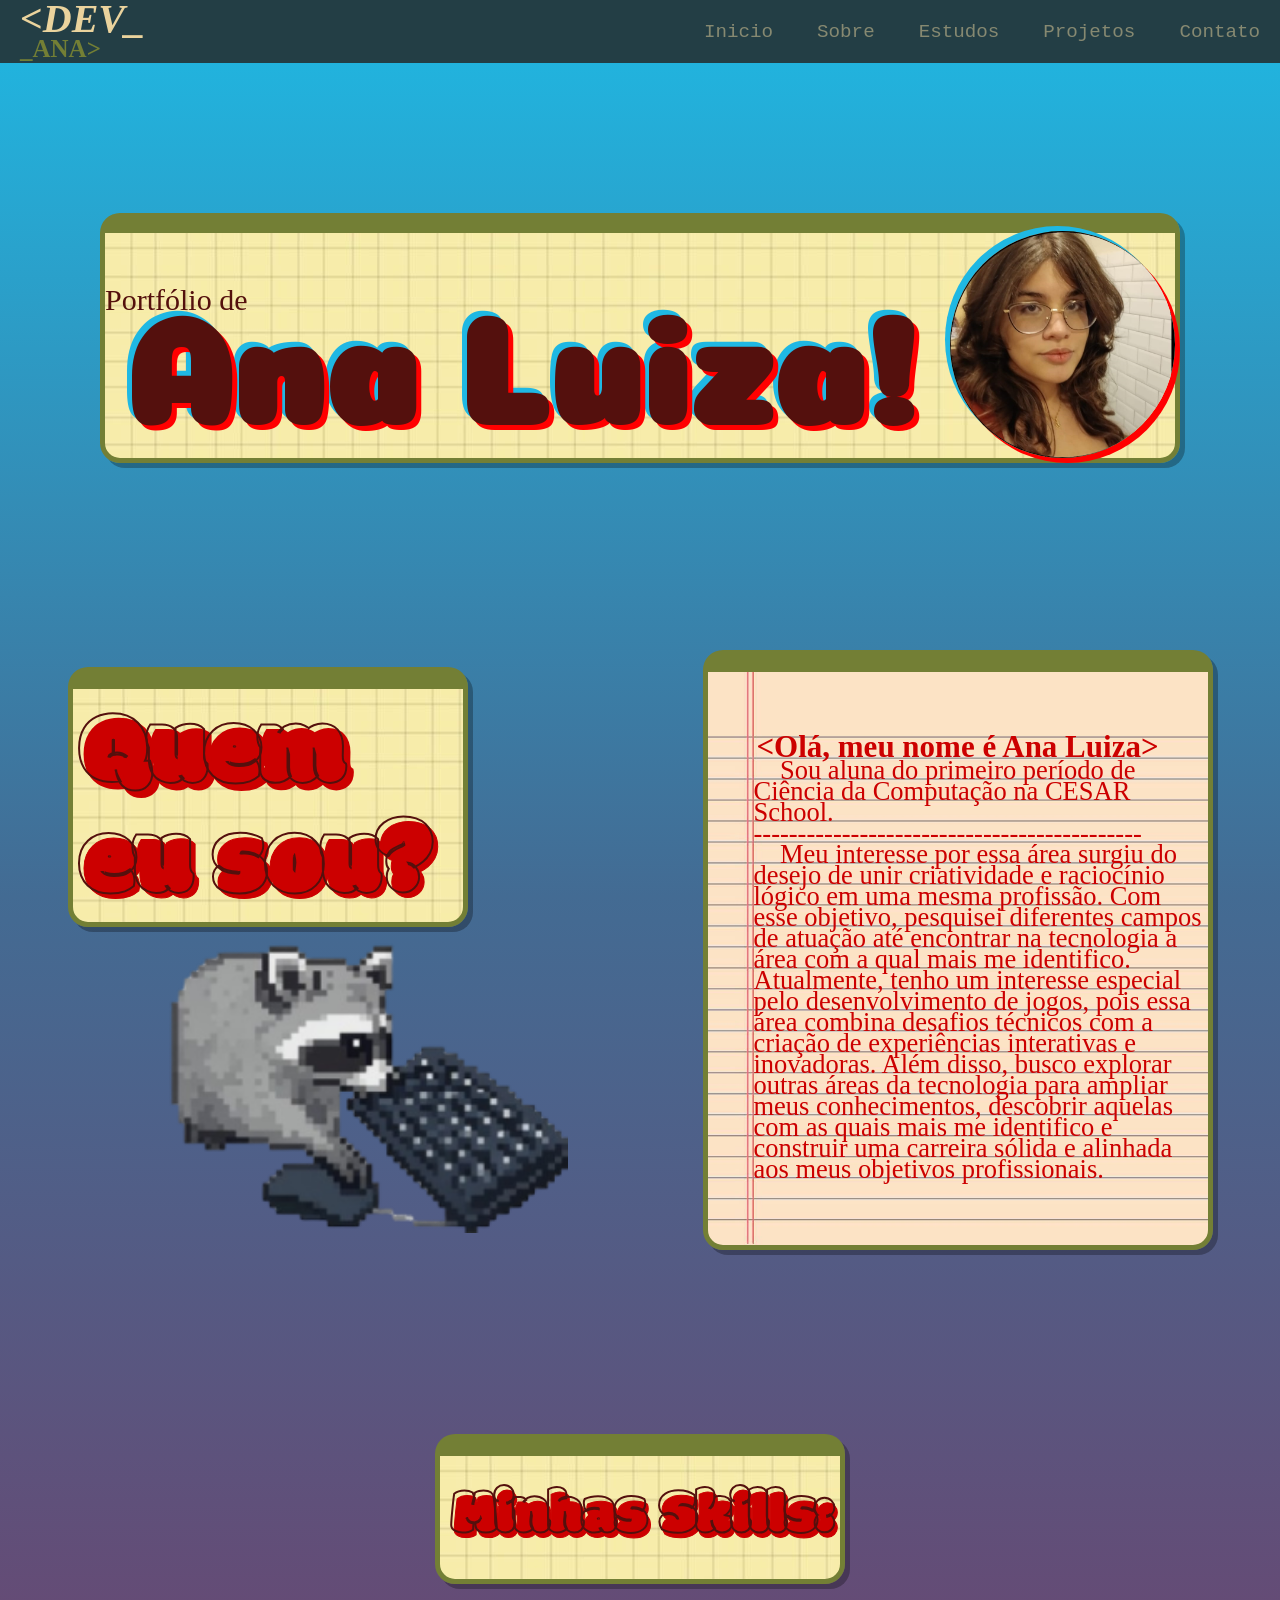
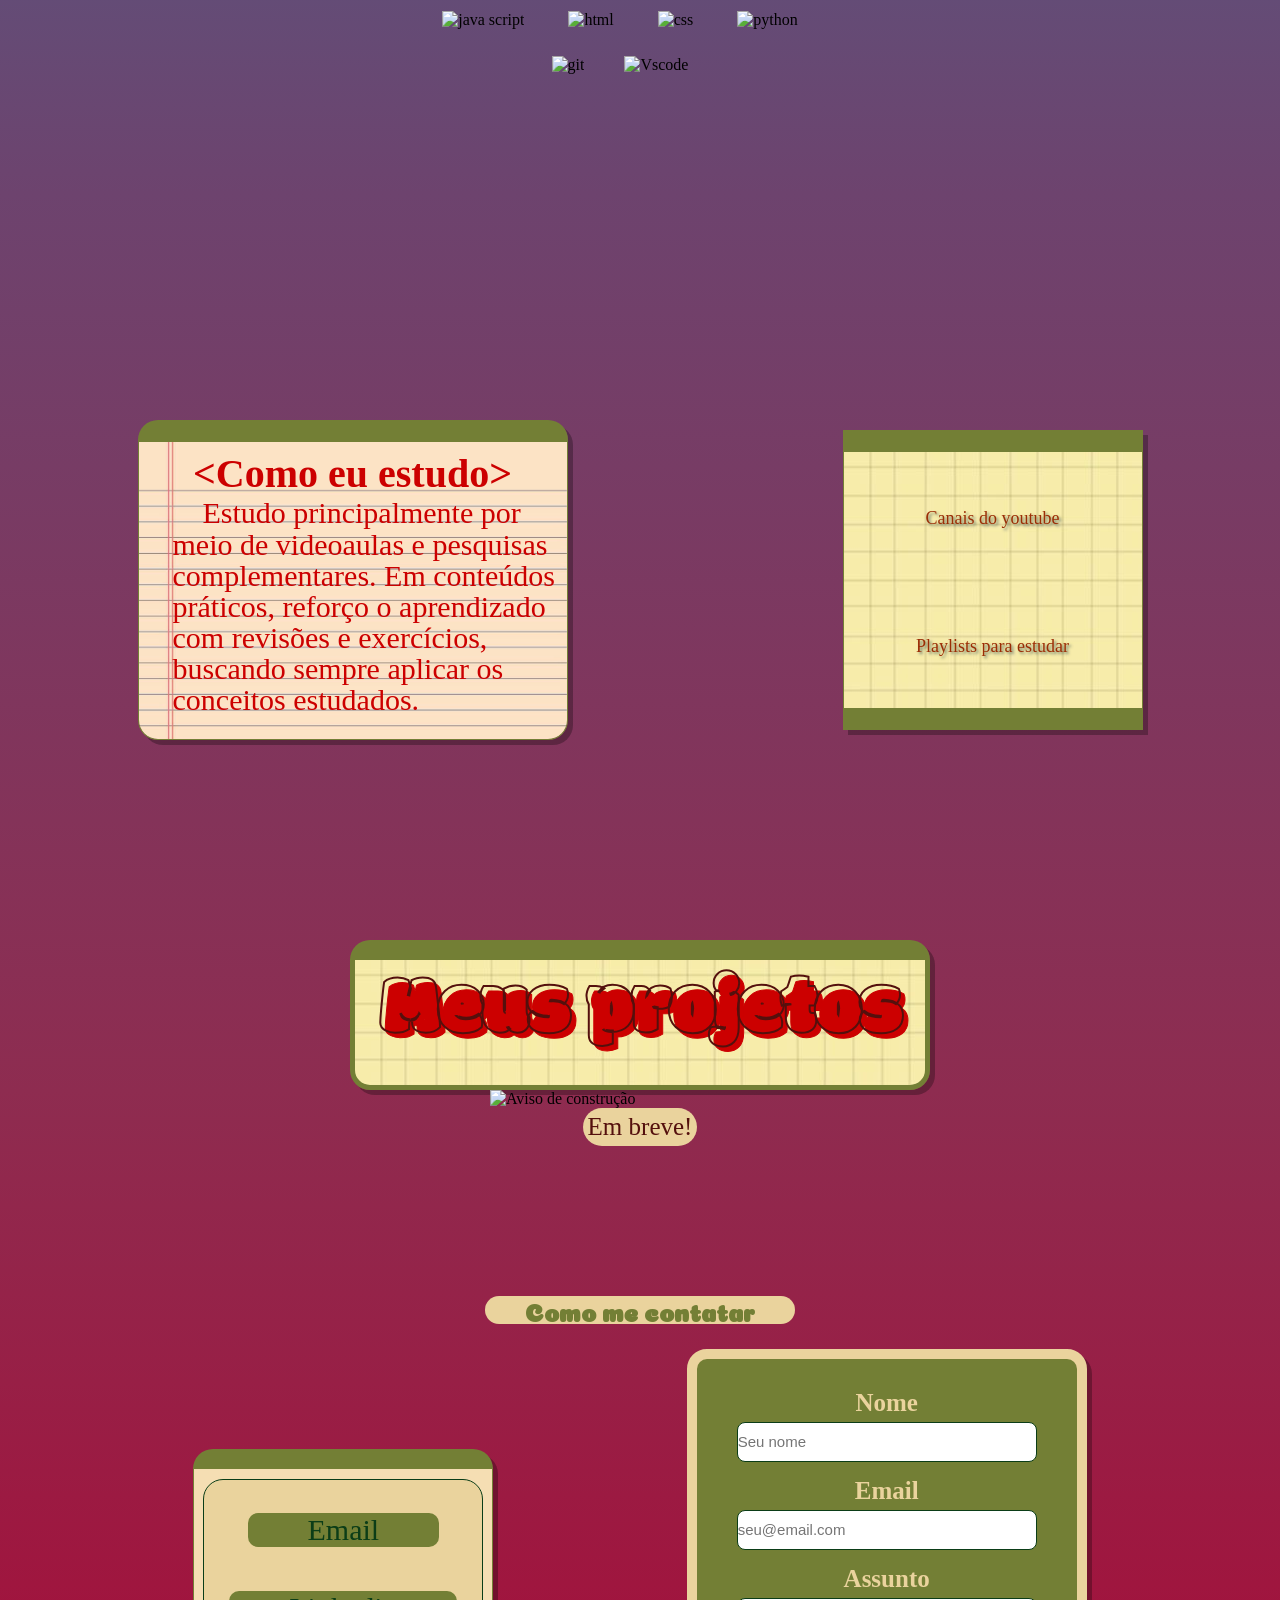
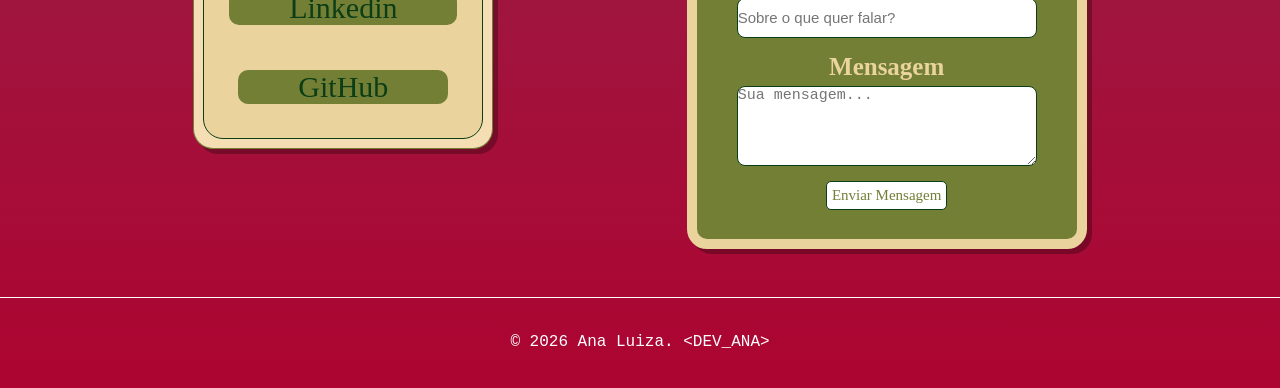
==== commit efa2d634: "Update index.html" ====
--- a/index.html
+++ b/index.html
@@ -155,7 +155,7 @@
                         <span id="btn-loading" style="display:none"><i class="fas fa-spinner fa-spin"></i> Enviando...</span>
                     </button>
                     <div class="form-success" id="form-success">
-                        <i class="fas fa-check-circle"></i> Mensagem enviada com sucesso!
+                        <i class="fas fa-check-circle"></i>
                     </div>
                 </form>
             </div><!-- div-cont-pai -->
@@ -168,4 +168,4 @@
 
     <script src="script.js"></script>
 </body>
-</html>+</html>
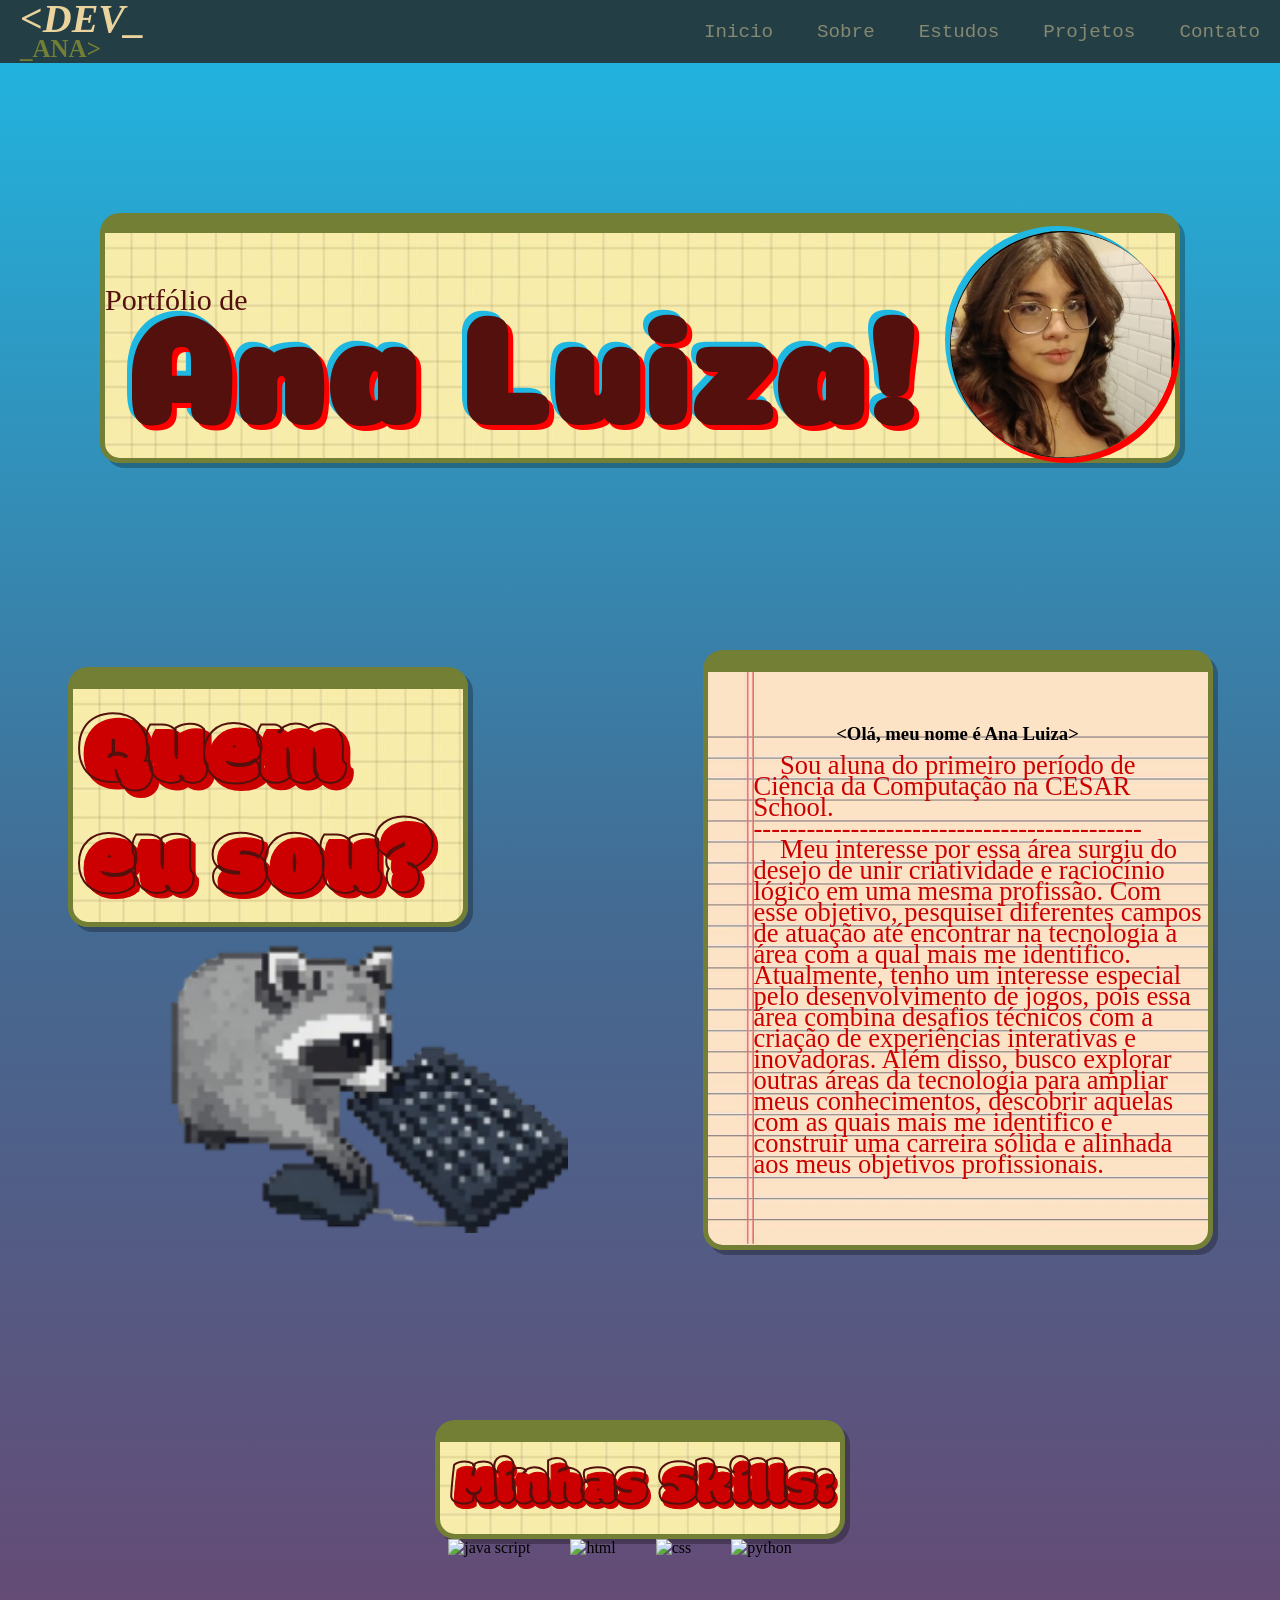
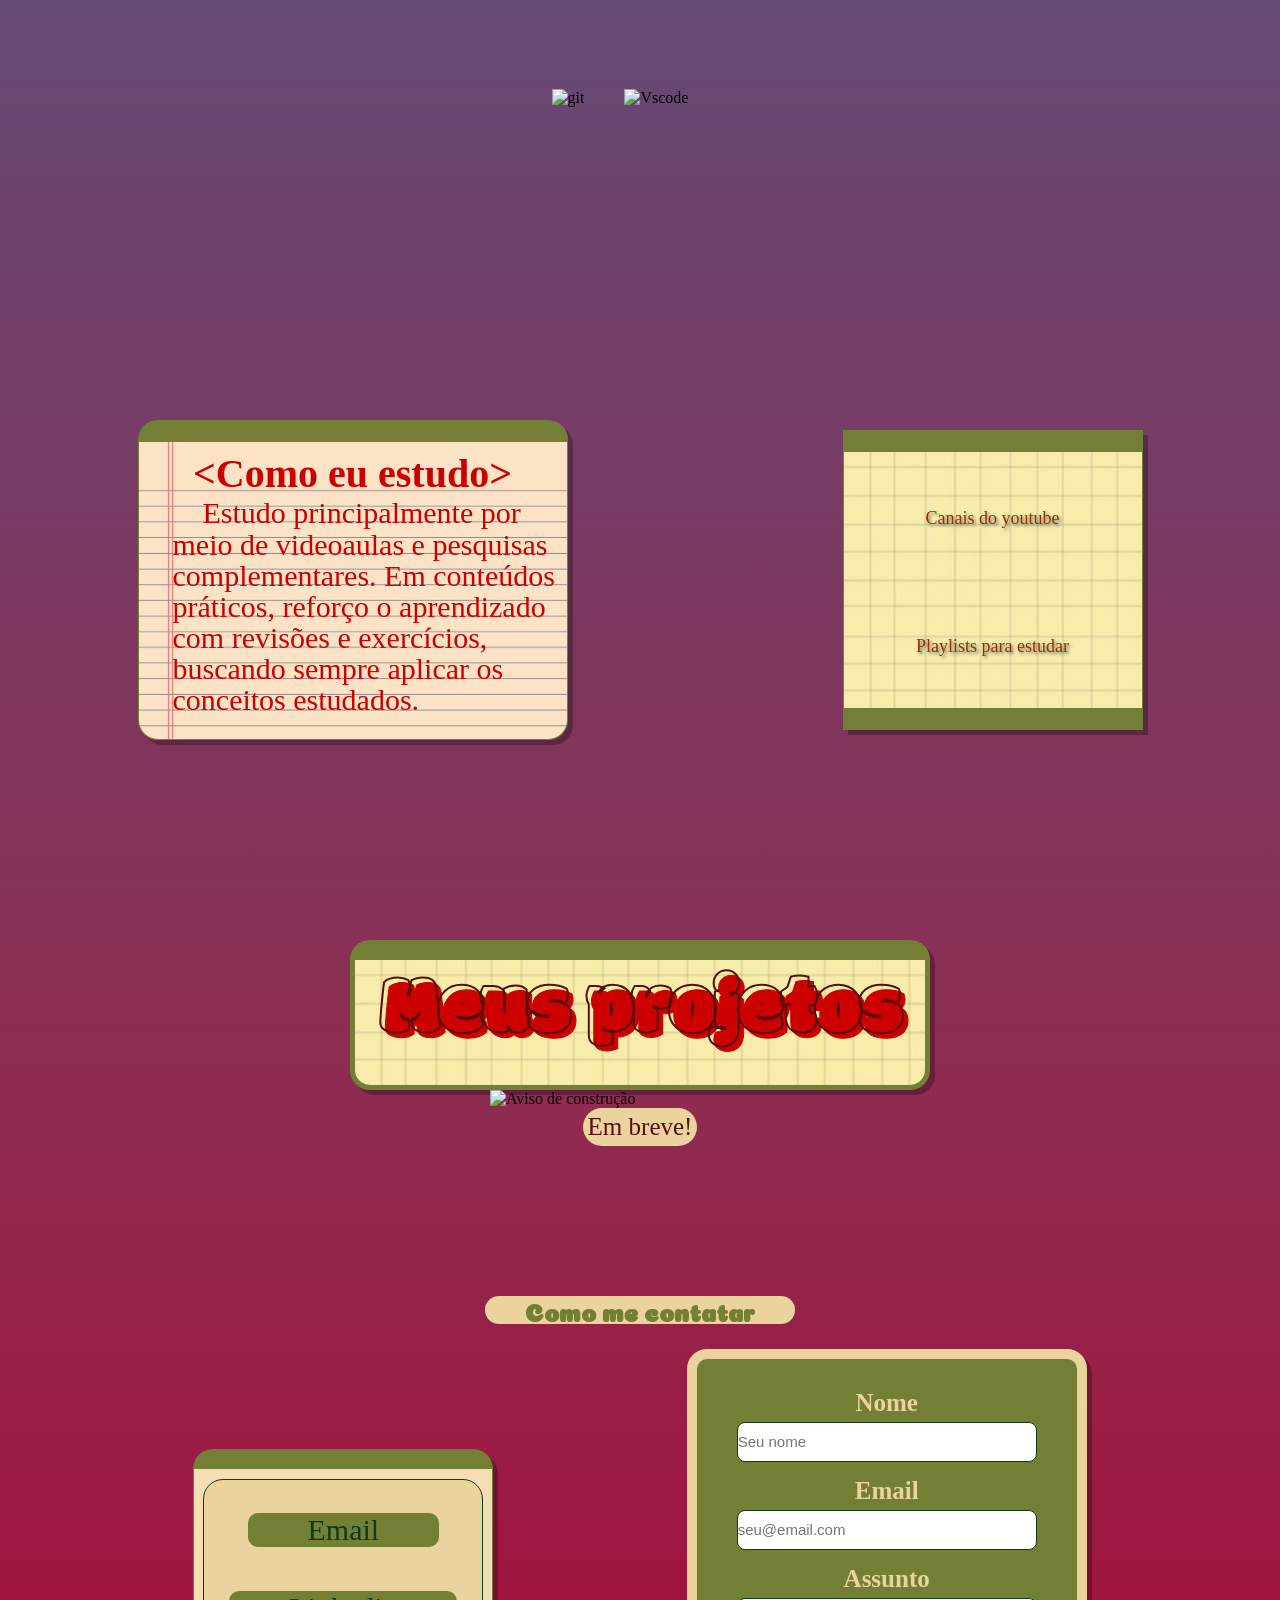
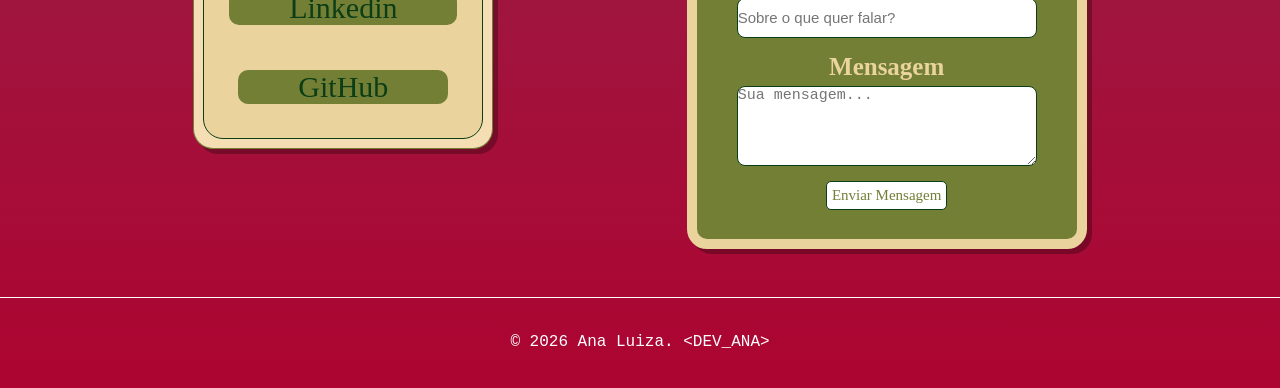
==== commit 949ba74a: "Update index.html" ====
--- a/index.html
+++ b/index.html
@@ -54,7 +54,7 @@
                         <img src="imagens/guaxinim.png" alt="guaxinim no computador" class="guaxinim">
                     </div><!-- div-sob-filho -->
                     <div class="div-text-sob">
-                        <h4>&lt;Olá, meu nome é Ana Luiza></h4>
+                        <h3>&lt;Olá, meu nome é Ana Luiza></h3>
                         <p class="text-sob">&emsp;Sou aluna do primeiro período de Ciência da Computação na CESAR School.
                             <br>--------------------------------------------<br>
                            &emsp;Meu interesse por essa área surgiu do desejo de unir criatividade e raciocínio lógico em uma mesma profissão. Com esse objetivo, pesquisei diferentes campos de atuação até encontrar na tecnologia a área com a qual mais me identifico. Atualmente, tenho um interesse especial pelo desenvolvimento de jogos, pois essa área combina desafios técnicos com a criação de experiências interativas e inovadoras. Além disso, busco explorar outras áreas da tecnologia para ampliar meus conhecimentos, descobrir aquelas com as quais mais me identifico e construir uma carreira sólida e alinhada aos meus objetivos profissionais.
@@ -66,7 +66,7 @@
                         <h2 class="t-skill">Minhas Skills:</h2>
                     </div><!-- div-skill -->
                     <div class="imgs-skills">
-                        <div class="imgs-skills-row1"></div><!-- imgs-skills-row -->
+                        <div class="imgs-skills-row1">
                             <img src="https://user-images.githubusercontent.com/74038190/212257454-16e3712e-945a-4ca2-b238-408ad0bf87e6.gif" alt="java script" class="skill">
                             <img src="https://private-user-images.githubusercontent.com/74038190/238200426-29fd6286-4e7b-4d6c-818f-c4765d5e39a9.gif?jwt=eyJ0eXAiOiJKV1QiLCJhbGciOiJIUzI1NiJ9.[base64].KYCBqSjop8CDZe26zlHsPa61jYqQPFsL_fVtgjso8Sc" alt="html" class="skill">
                             <img src="https://private-user-images.githubusercontent.com/74038190/238200428-67f477ed-6624-42da-99f0-1a7b1a16eecb.gif?jwt=eyJ0eXAiOiJKV1QiLCJhbGciOiJIUzI1NiJ9.[base64]._mIN0f9Flih83QnJUKJT8WdPEKFpU8Ab7eOye6q831w" alt="css" class="skill">
--- a/estilos/style.css
+++ b/estilos/style.css
@@ -375,7 +375,7 @@
 }
 .imgs-skills-row2{
   display: flex;
-  justify-content: space-between;
+  justify-content: center;
 }
 /* Fim divisores sobre */
 
@@ -829,4 +829,4 @@
   box-shadow: 3px 3px 0px 0px rgba(0, 0, 0, 0.4);
 }
 /* fim botões canais */
-/* fim canais */+/* fim canais */
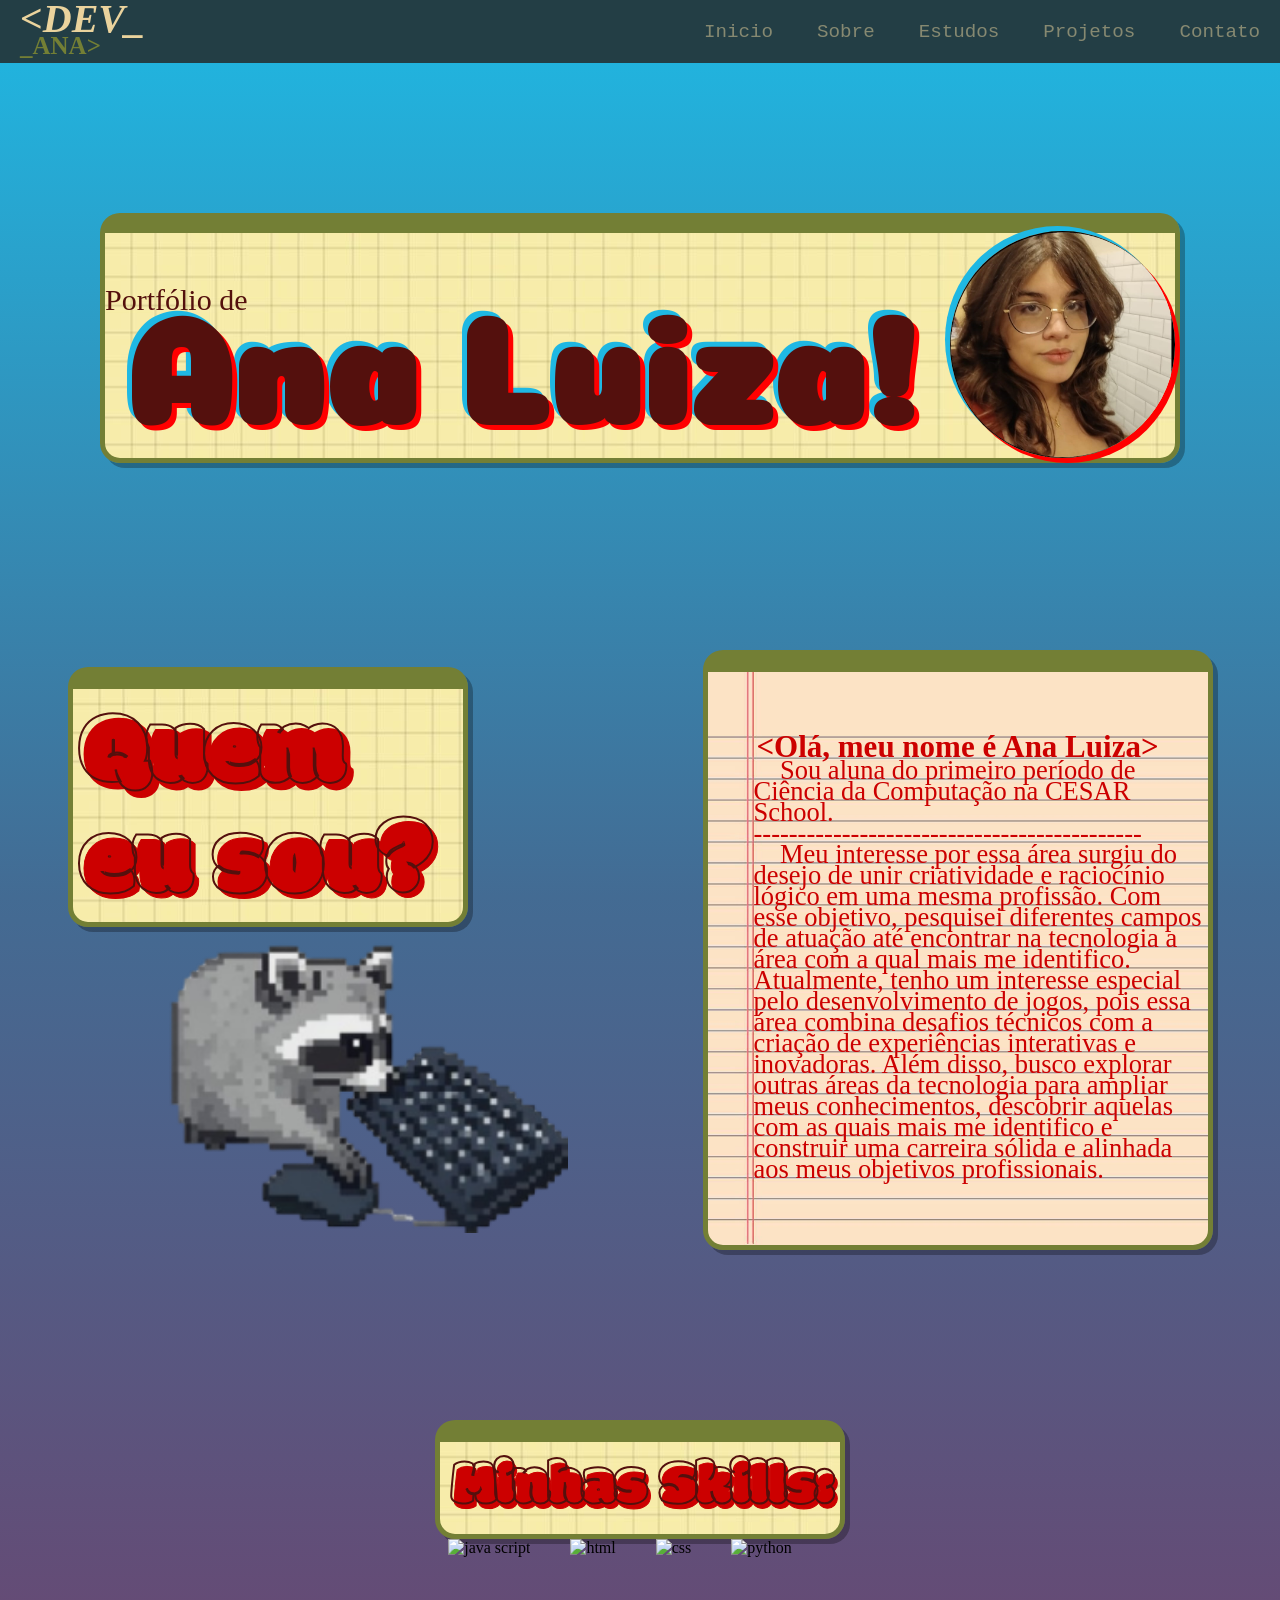
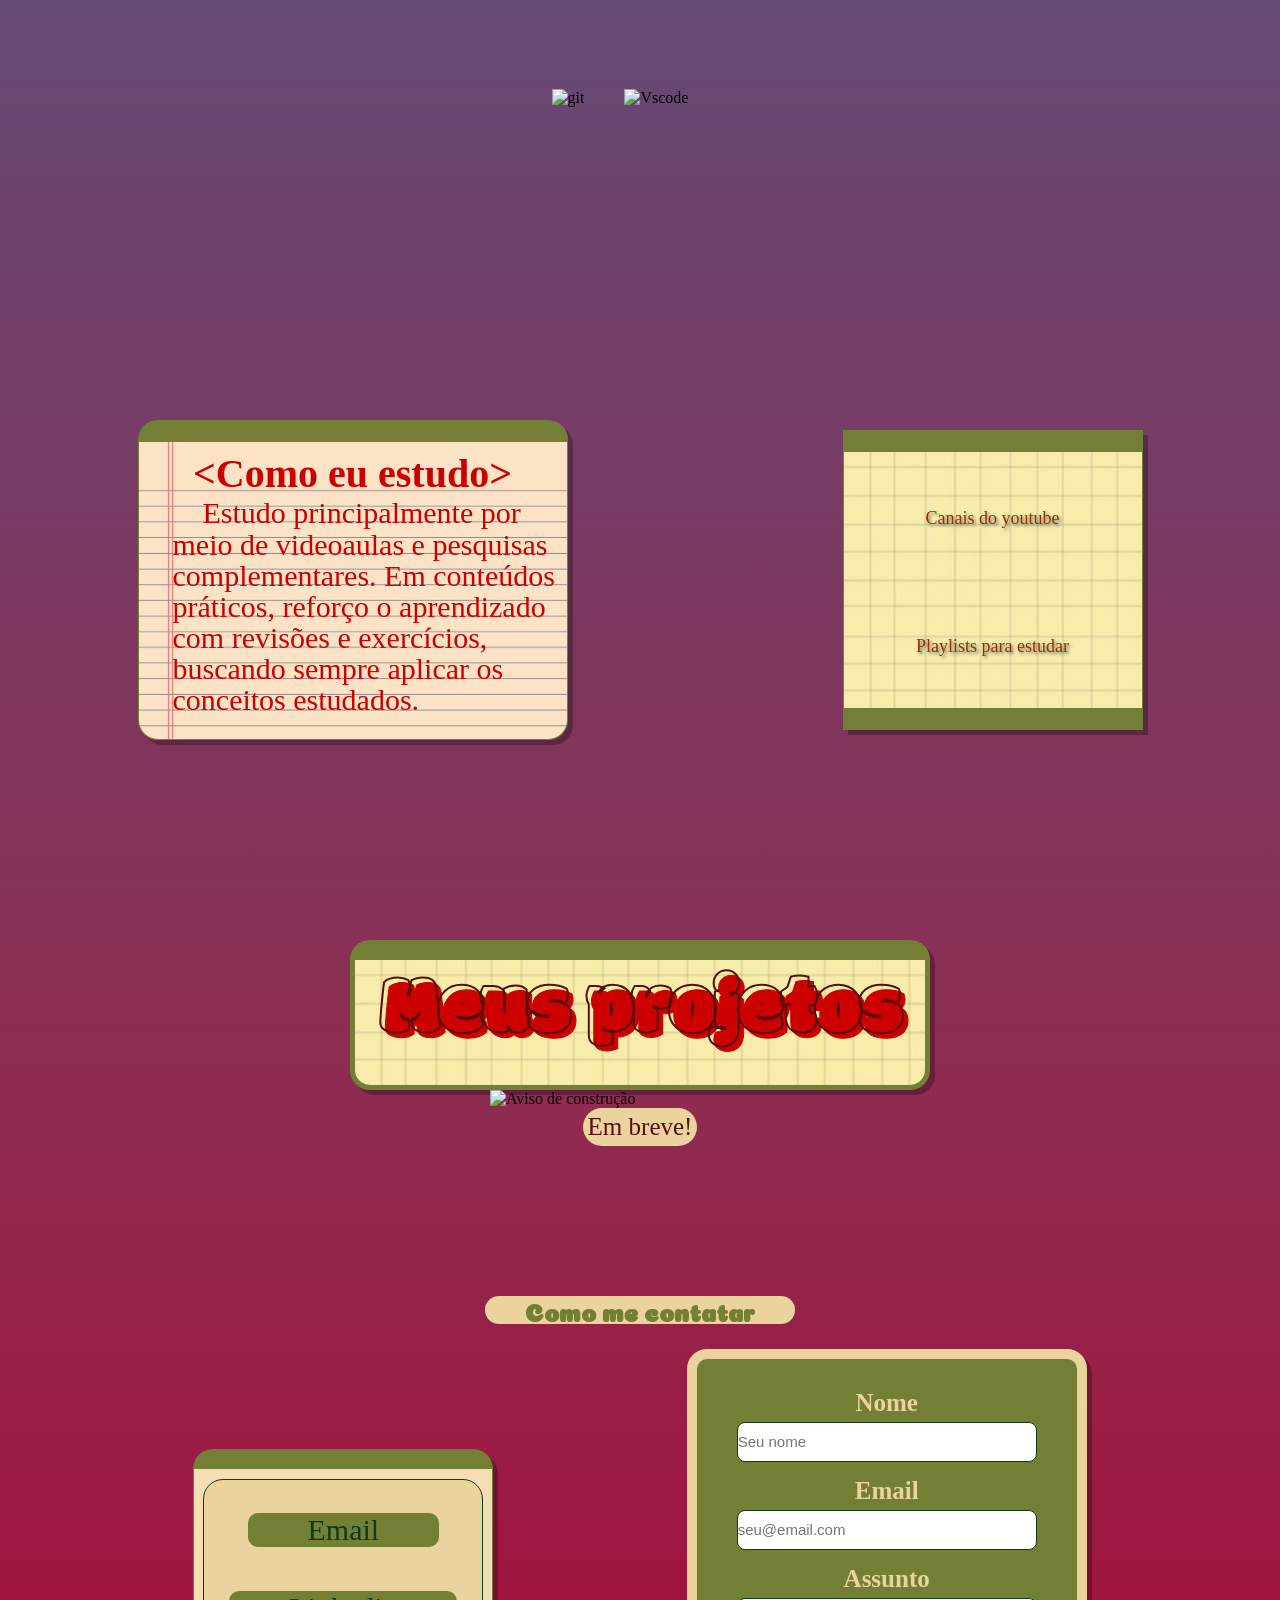
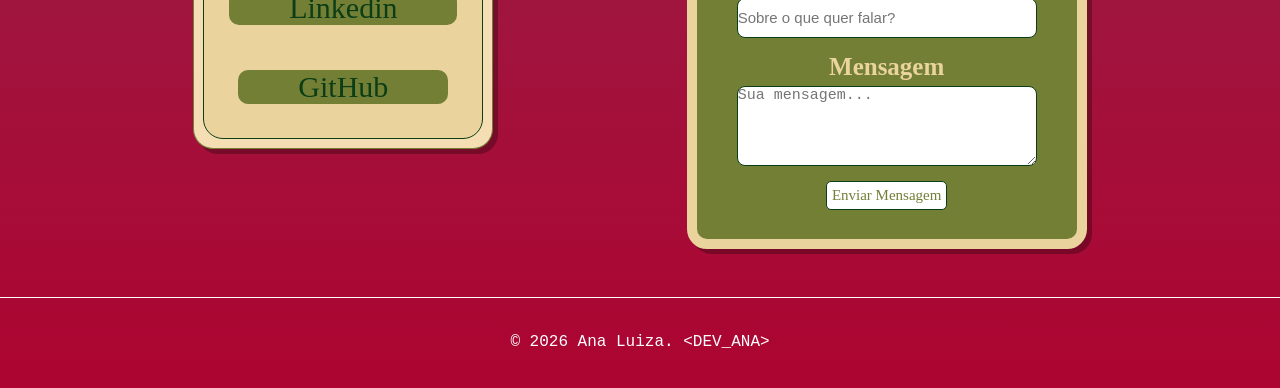
==== commit 0b0a9bb2: "Update index.html" ====
--- a/index.html
+++ b/index.html
@@ -36,7 +36,7 @@
                 <div class="div-ini">
                     <div class="ini-tit">
                         <p class="titulo">Portfólio de </p>
-                        <h1>Ana Luiza!</h1>
+                        <h1 class="nome">Ana Luiza!</h1>
                     </div><!-- ini-tit -->
                     <img src="imagens/Ana.jpeg" alt="Foto de Ana" class="self">
                 </div><!-- div-ini -->
@@ -54,7 +54,7 @@
                         <img src="imagens/guaxinim.png" alt="guaxinim no computador" class="guaxinim">
                     </div><!-- div-sob-filho -->
                     <div class="div-text-sob">
-                        <h3>&lt;Olá, meu nome é Ana Luiza></h3>
+                        <h3 class="apre">&lt;Olá, meu nome é Ana Luiza></h3>
                         <p class="text-sob">&emsp;Sou aluna do primeiro período de Ciência da Computação na CESAR School.
                             <br>--------------------------------------------<br>
                            &emsp;Meu interesse por essa área surgiu do desejo de unir criatividade e raciocínio lógico em uma mesma profissão. Com esse objetivo, pesquisei diferentes campos de atuação até encontrar na tecnologia a área com a qual mais me identifico. Atualmente, tenho um interesse especial pelo desenvolvimento de jogos, pois essa área combina desafios técnicos com a criação de experiências interativas e inovadoras. Além disso, busco explorar outras áreas da tecnologia para ampliar meus conhecimentos, descobrir aquelas com as quais mais me identifico e construir uma carreira sólida e alinhada aos meus objetivos profissionais.
--- a/estilos/style.css
+++ b/estilos/style.css
@@ -44,7 +44,7 @@
   font-style: oblique;
   font-size: 40px;
   padding-left: 20px;
-  margin-top: -20px;
+  margin-top: -8px;
 }
 
 .tt-dev{
@@ -52,14 +52,14 @@
   font-size: 25px;
   padding-left: 20px;
   padding-top: -5px;
-  margin-top: -17px;
+  margin-top: -10px;
 }
 /* fim do cabeçalho */
 
 /* Index */
 /* Texto */
 /* Texto inicio */
-h1{
+.nome{
   color: #54100d;
   font-size: 150px;
   font-family: "coiny", system-ui;
@@ -118,7 +118,7 @@
   white-space: nowrap;              
 }
 
-h4{
+.apre{
   color: #cc0000;
   font-size: 31px;
   font-family: Georgia, 'Times New Roman', Times, serif;
@@ -578,6 +578,12 @@
 /* fim index */
 
 /* Playlist */
+.spotify{
+  border-radius:12px;
+  width: 352;
+  height: 352;
+  border: none;
+}
 /* divisores */
 .div-prim, .div-bang, .div-br{
   width: 1200px;
@@ -625,7 +631,7 @@
   align-self: center;
   box-shadow: 5px 5px 0px #00000048;
 }
-.tit-play h2{
+.tit-play h1{
   color: transparent;
   font-family: "Modak", system-ui;
   -webkit-text-stroke: 2px #54100d;
@@ -634,7 +640,7 @@
   font-size: 75px;
   padding-left: 2px;
 }
-.tit-play h2::after{
+.tit-play h1::after{
   content: 'Playlists!';          
   position: absolute;
   top: 5px;                         
@@ -823,6 +829,7 @@
   position: relative;
   box-shadow: 6px 6px 0px 0px rgba(0, 0, 0, 0.4); 
   transition: all 0.1s ease;
+  text-decoration: none;
 }
 .but-can:active {
   transform: translate(3px, 3px); 
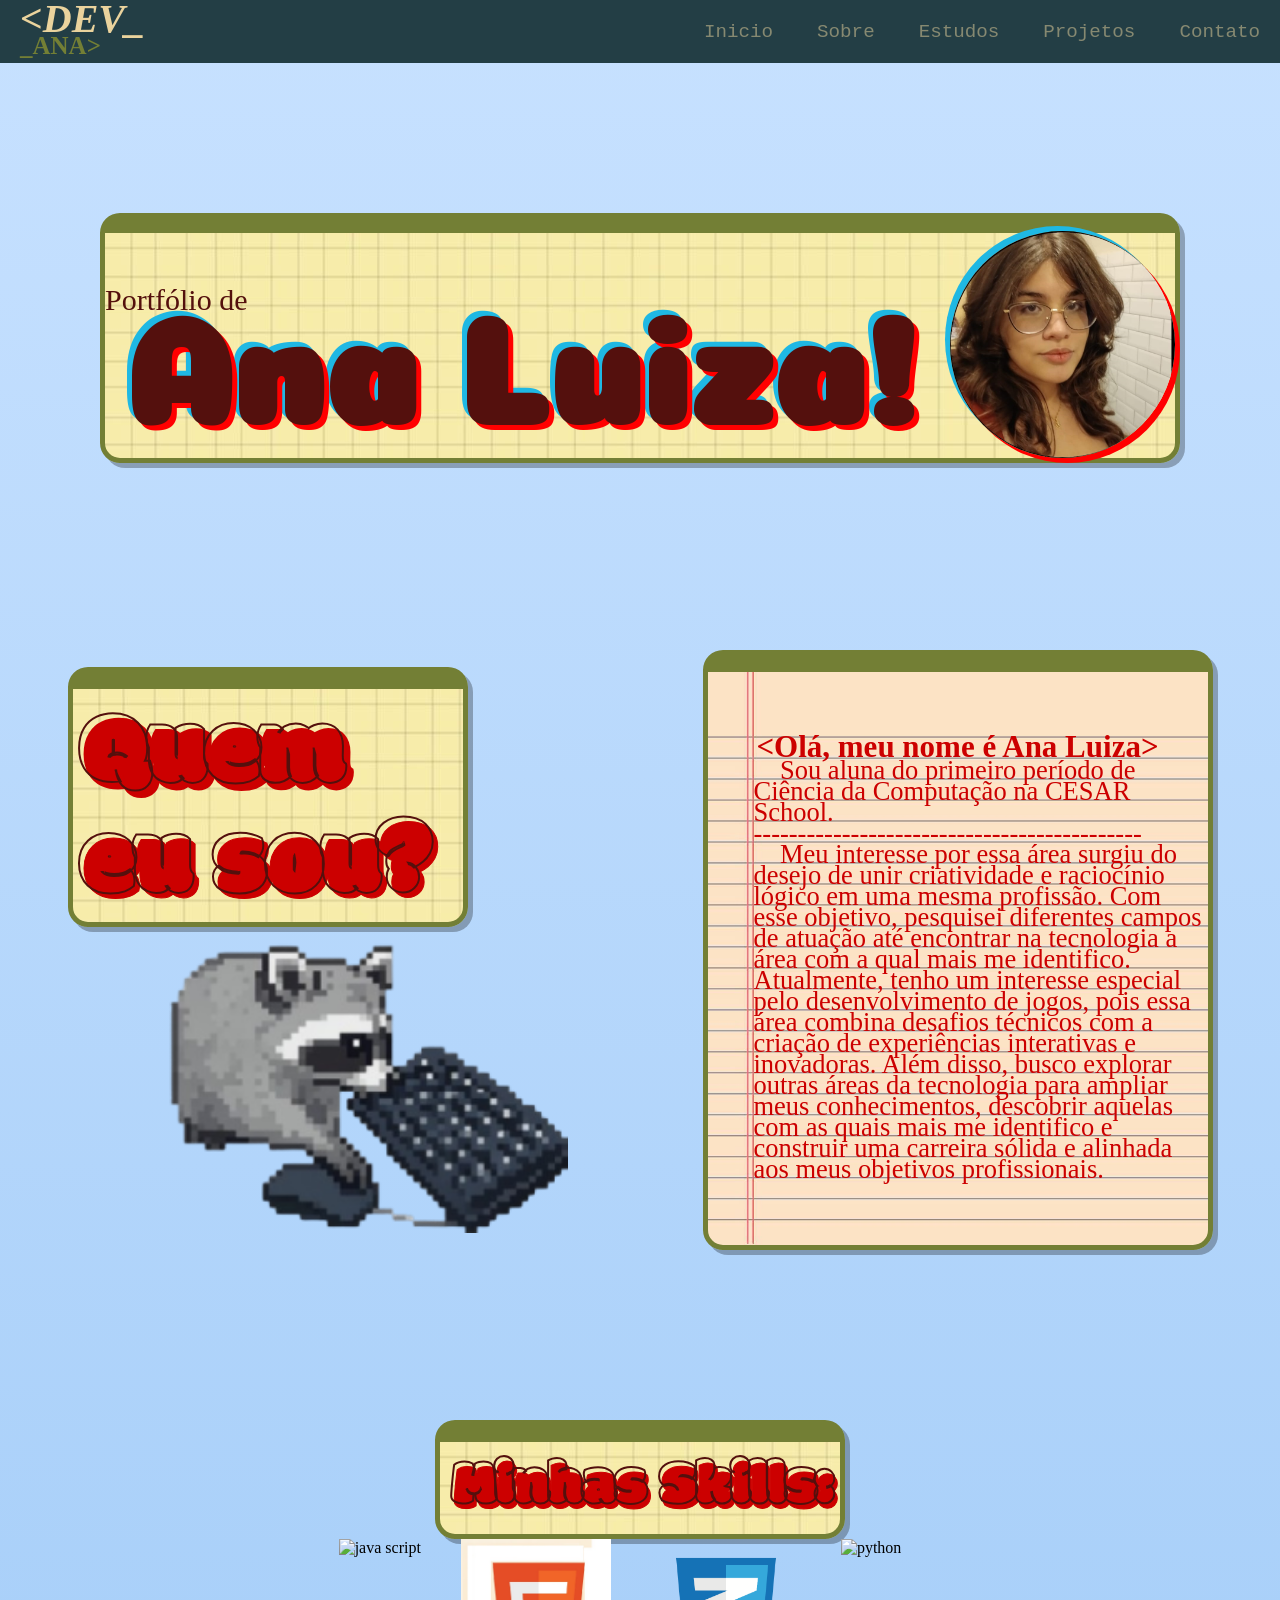
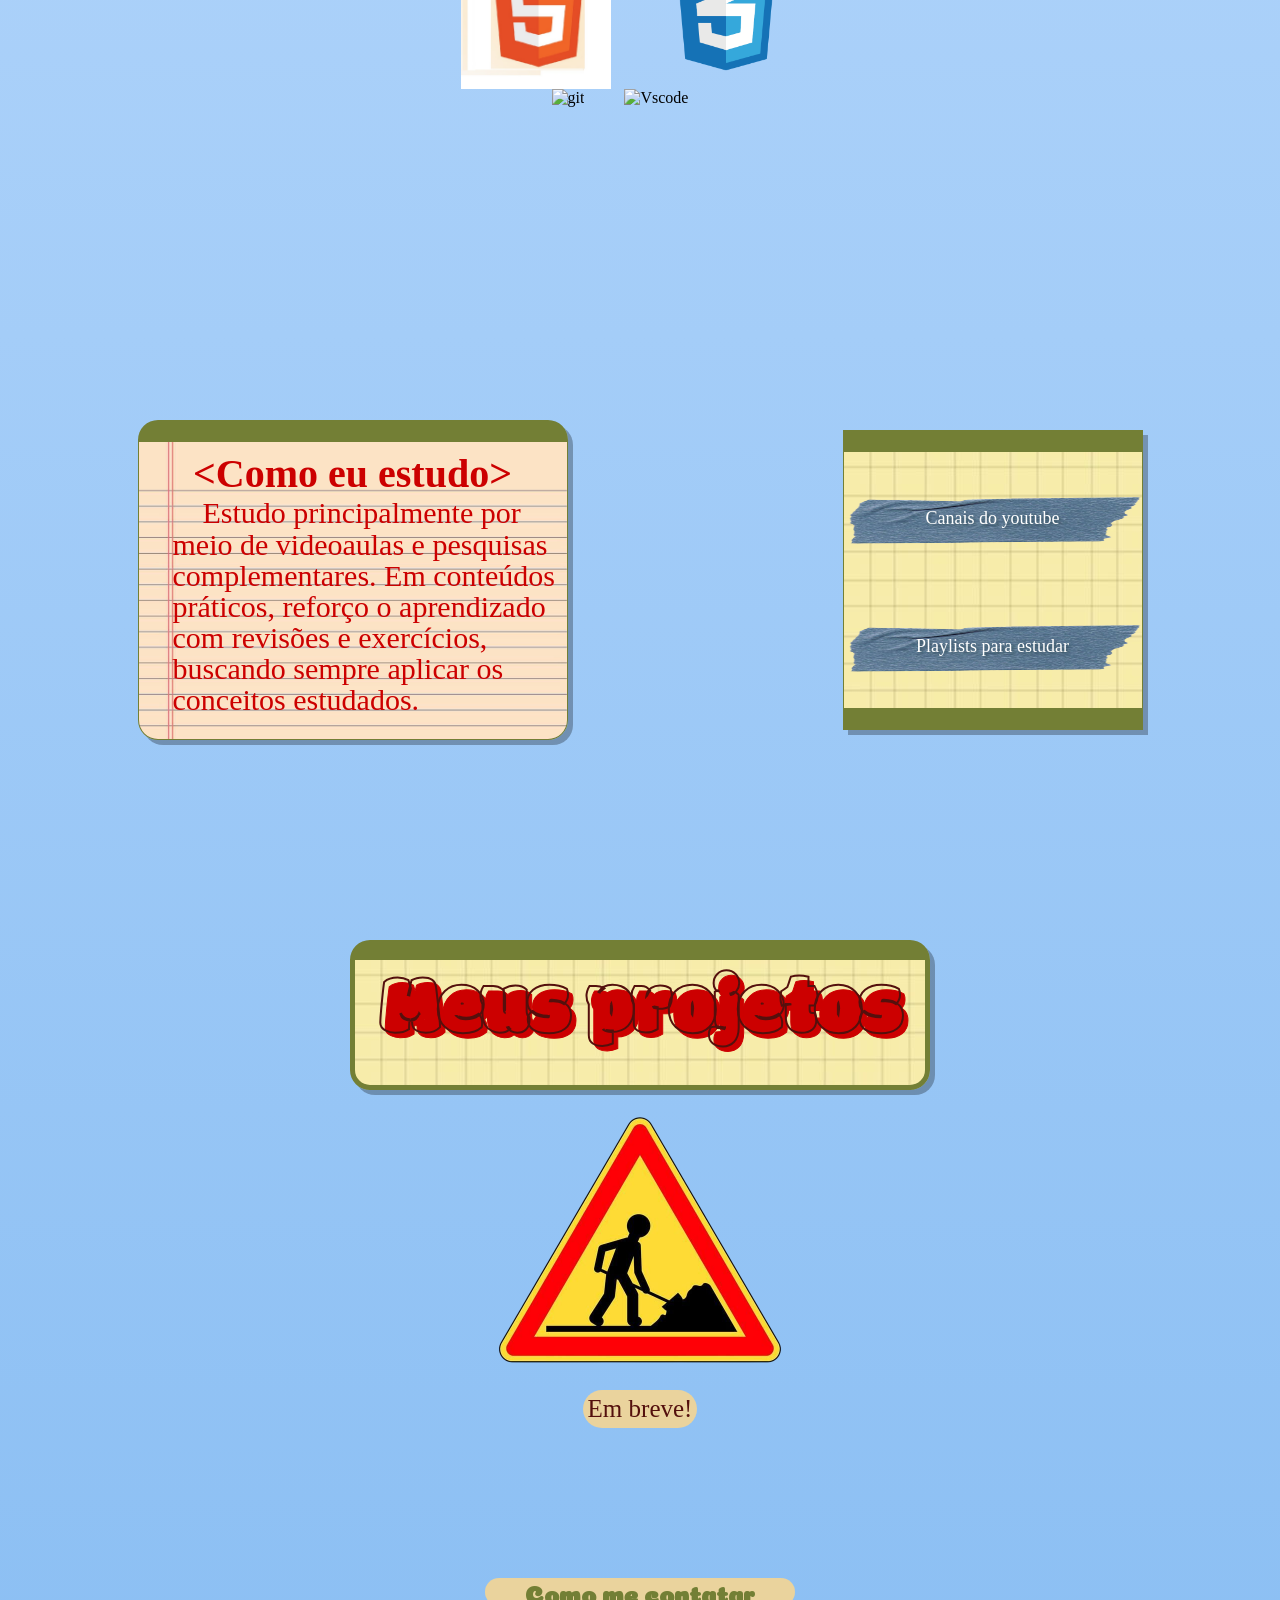
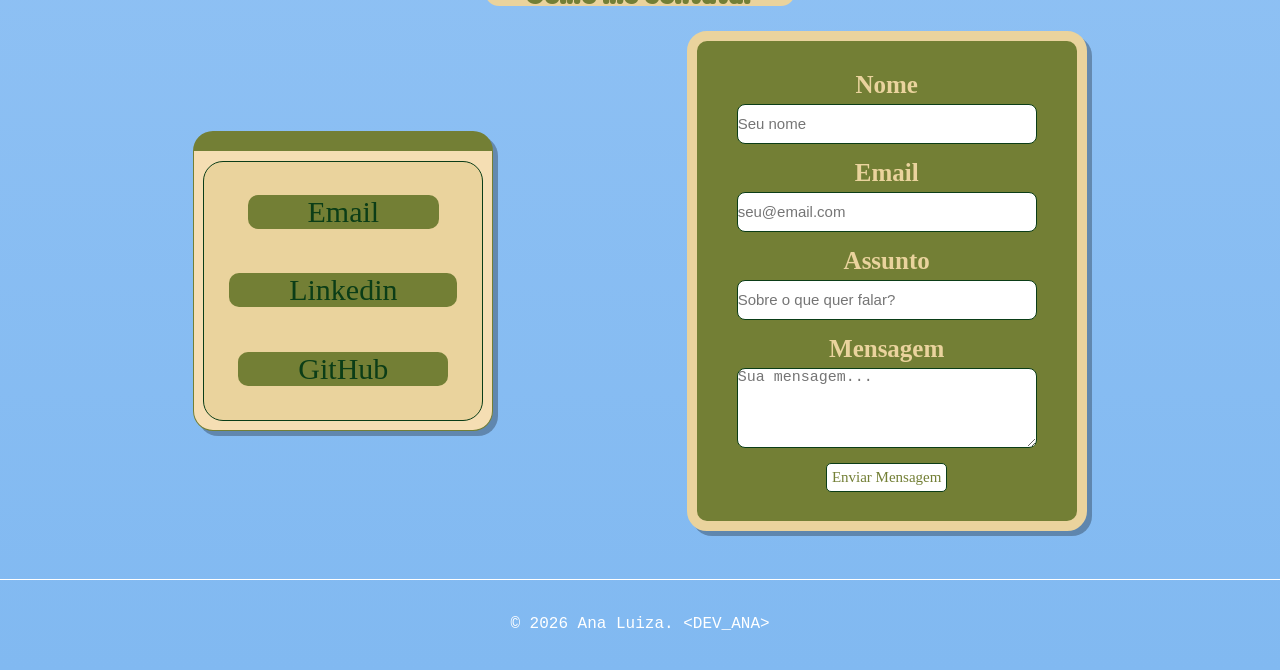
==== commit a2b3070f: "ajeitando umas coisas" ====
--- a/index.html
+++ b/index.html
@@ -68,8 +68,8 @@
                     <div class="imgs-skills">
                         <div class="imgs-skills-row1">
                             <img src="https://user-images.githubusercontent.com/74038190/212257454-16e3712e-945a-4ca2-b238-408ad0bf87e6.gif" alt="java script" class="skill">
-                            <img src="https://private-user-images.githubusercontent.com/74038190/238200426-29fd6286-4e7b-4d6c-818f-c4765d5e39a9.gif?jwt=eyJ0eXAiOiJKV1QiLCJhbGciOiJIUzI1NiJ9.[base64].KYCBqSjop8CDZe26zlHsPa61jYqQPFsL_fVtgjso8Sc" alt="html" class="skill">
-                            <img src="https://private-user-images.githubusercontent.com/74038190/238200428-67f477ed-6624-42da-99f0-1a7b1a16eecb.gif?jwt=eyJ0eXAiOiJKV1QiLCJhbGciOiJIUzI1NiJ9.[base64]._mIN0f9Flih83QnJUKJT8WdPEKFpU8Ab7eOye6q831w" alt="css" class="skill">
+                            <img src="./imagens/skills/html.png" alt="html" class="skill">
+                            <img src="./imagens/skills/css.png" alt="css" class="skill">
                             <img src="https://user-images.githubusercontent.com/74038190/212257472-08e52665-c503-4bd9-aa20-f5a4dae769b5.gif" alt="python" class="skill">
                         </div><!-- imgs-skills-row1 -->
                         <div class="imgs-skills-row2">
@@ -105,7 +105,7 @@
                 <div class="div-t-proj">
                     <h2 class="t-proj">Meus projetos</h2>
                 </div><!-- dit-t-proj -->
-                <img src="/portfolio/imagens/obra.png" alt="Aviso de construção" class="obra">
+                <img src="./imagens/obra.png" alt="Aviso de construção" class="obra">
                 <p class="text-proj">Em breve!</p>
             </div><!-- div-proj -->
         </section><!-- projetos -->
@@ -168,4 +168,4 @@
 
     <script src="script.js"></script>
 </body>
-</html>
+</html>
--- a/estilos/style.css
+++ b/estilos/style.css
@@ -6,7 +6,7 @@
   scroll-behavior: smooth;
 }
 body{
-  background-image: linear-gradient(#1fb8e3, #436b93,#6d436e,#8e2c50, #ad0431);
+  background-image: linear-gradient(#c7e1ff, #81b9f1);
 }
 /* Cabeçalho */
 .cabecalho{
@@ -178,13 +178,13 @@
   background-size: 100% 110%;
   background-repeat: no-repeat;
   background-position-x: center;
-  background-image: url(/portfolio/imagens/adesivos/fita.png);
+  background-image: url(/imagens/adesivos/fita.png);
   display: flex;
   justify-content: center;
   align-items: center;
 } 
 .div-estu div a{
-  color: rgb(155, 45, 5);
+  color: rgb(255, 255, 255);
   font-family: Georgia, 'Times New Roman', Times, serif;
   text-shadow: 2px 2px 3px #233e45a4;
   font-size: 18px;
@@ -733,7 +733,7 @@
 /* fim divisores canais */
 
 /* texto canais */
-.div-t-can h2{
+.t-can{
   color: transparent;
   font-family: "Modak", system-ui;
   -webkit-text-stroke: 2px #54100d;
@@ -742,7 +742,7 @@
   font-size: 75px;
   padding-left: 2px;
 }
-.div-t-can h2::after{
+.t-can::after{
   content: 'Canais!';          
   position: absolute;
   top: 5px;                         
@@ -762,11 +762,13 @@
   padding-top: 22px;
 }
 .text-can{
+  font-size: large;
   position: absolute;
   color: #737f35;
   font-family: 'Iosevka Charon';
 }
 .text-can-a{
+  font-size: large;
   position: absolute;
   font-family: 'Iosevka Charon';
   color: #ead39d;
@@ -836,4 +838,4 @@
   box-shadow: 3px 3px 0px 0px rgba(0, 0, 0, 0.4);
 }
 /* fim botões canais */
-/* fim canais */
+/* fim canais */
